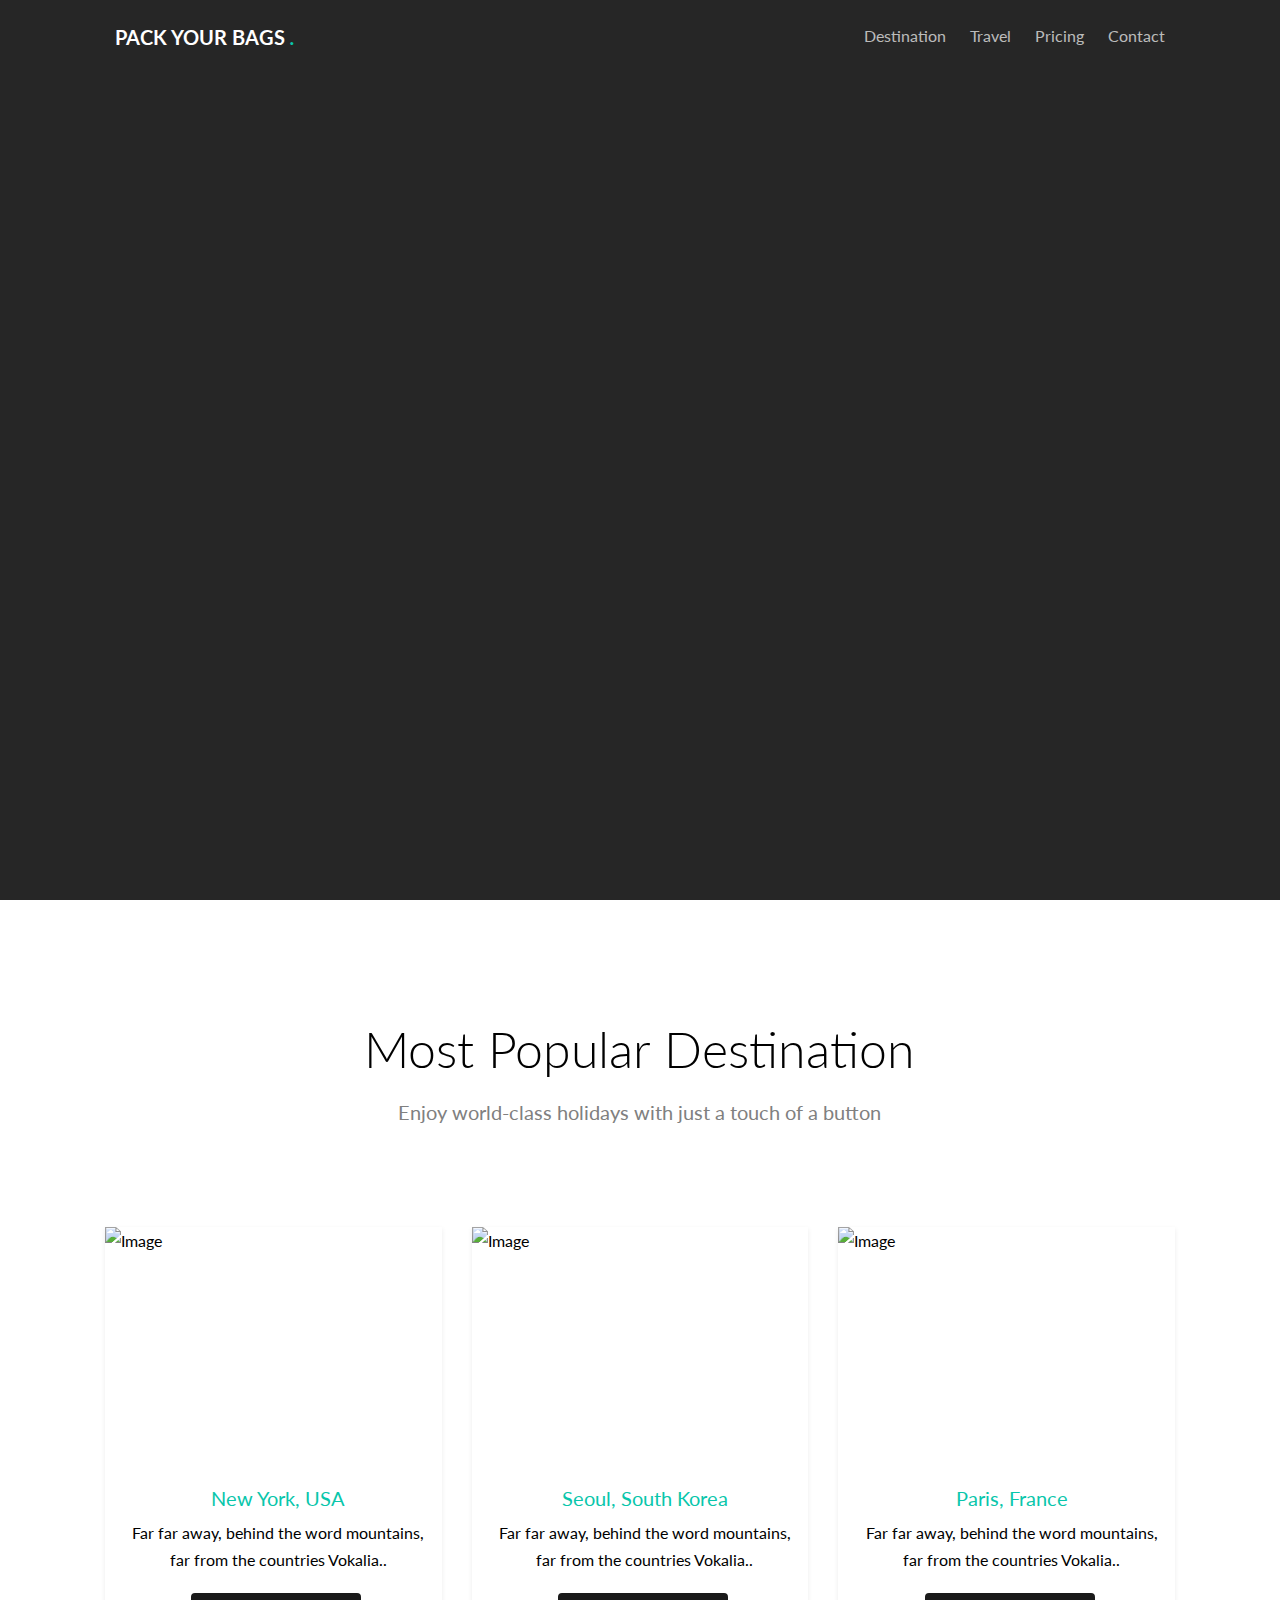
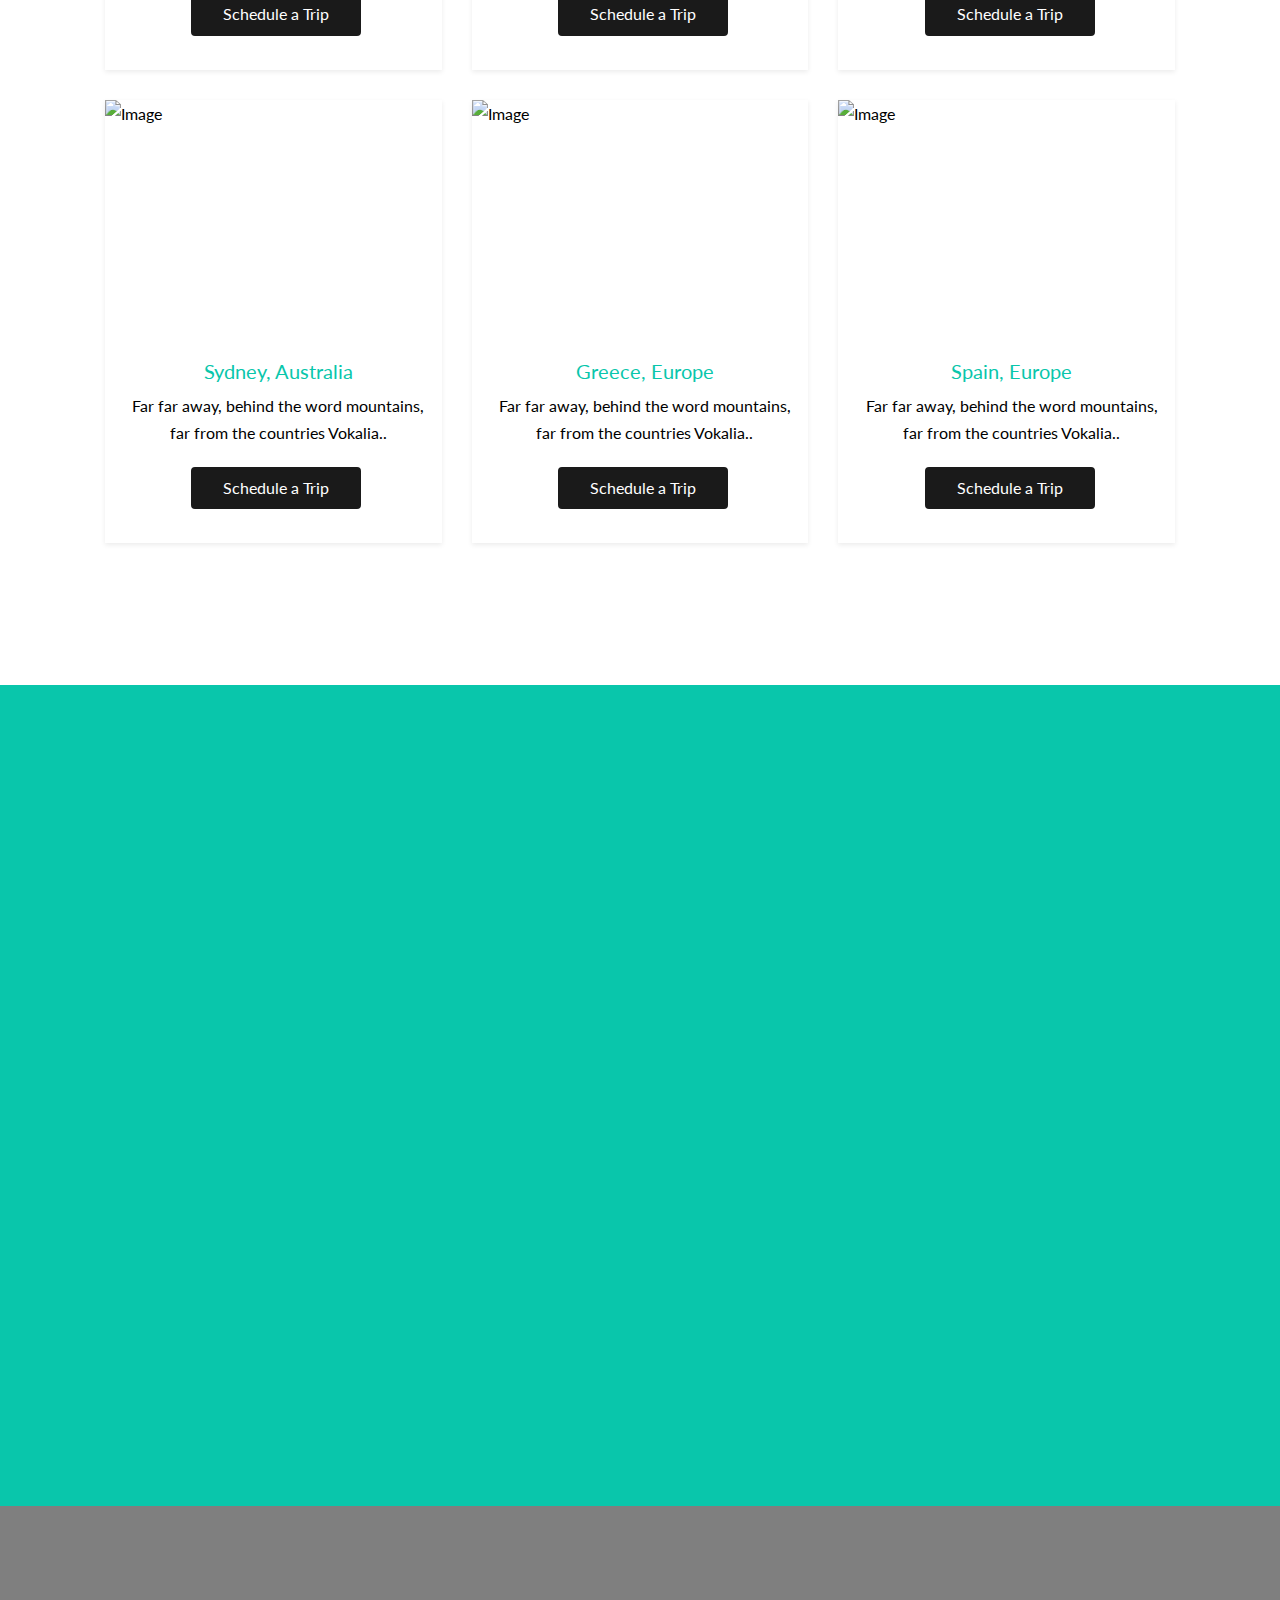
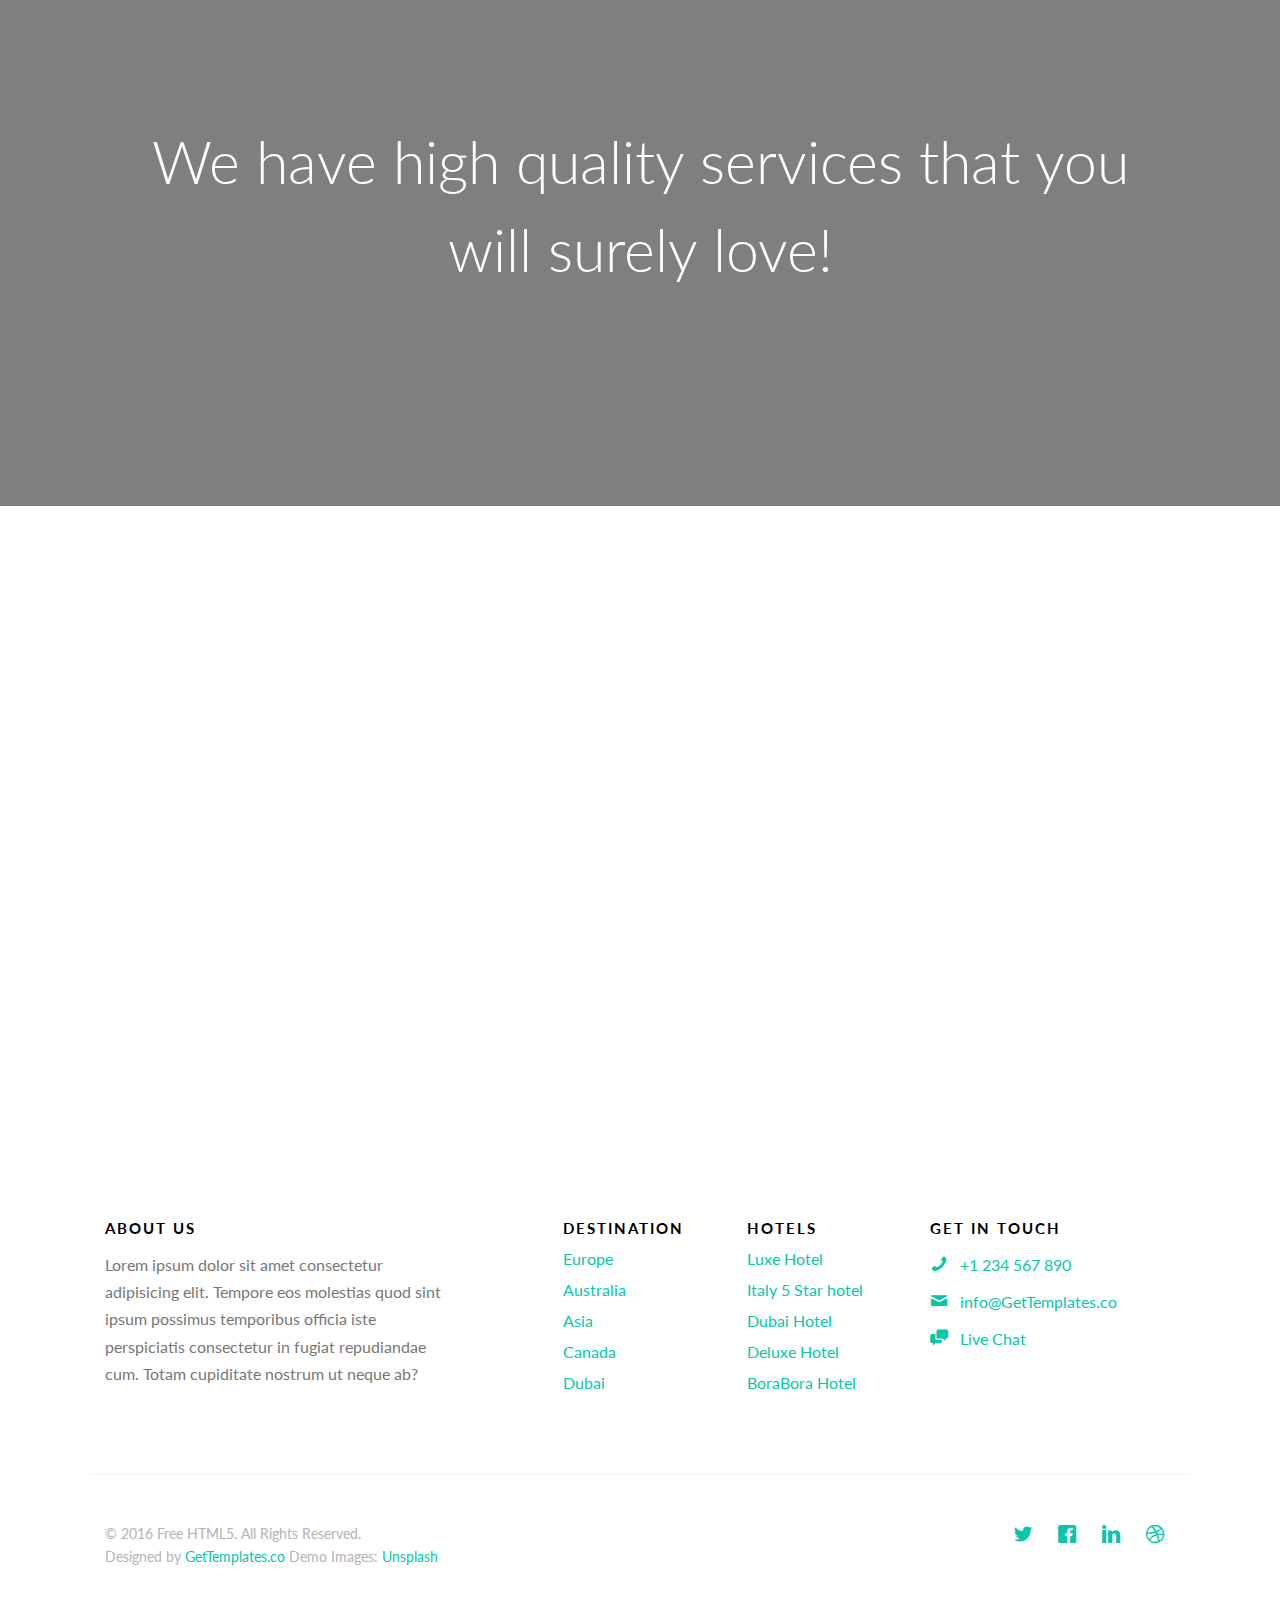
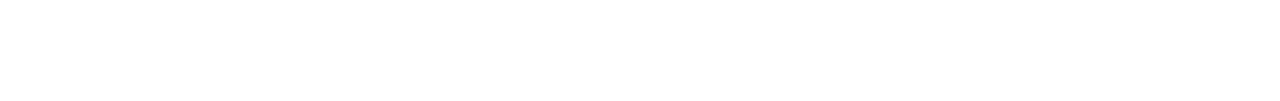
==== index.html @ bcb67b4a "first commit" ====
<!DOCTYPE HTML>
<!--
	Aesthetic by gettemplates.co
	Twitter: http://twitter.com/gettemplateco
	URL: http://gettemplates.co
-->
<html>
	<head>
	<meta charset="utf-8">
	<meta http-equiv="X-UA-Compatible" content="IE=edge">
	<title>Traveler &mdash; Free Website Template, Free HTML5 Template by GetTemplates.co</title>
	<meta name="viewport" content="width=device-width, initial-scale=1">
	<meta name="description" content="Free HTML5 Website Template by GetTemplates.co" />
	<meta name="keywords" content="free website templates, free html5, free template, free bootstrap, free website template, html5, css3, mobile first, responsive" />
	<meta name="author" content="GetTemplates.co" />

  	<!-- Facebook and Twitter integration -->
	<meta property="og:title" content=""/>
	<meta property="og:image" content=""/>
	<meta property="og:url" content=""/>
	<meta property="og:site_name" content=""/>
	<meta property="og:description" content=""/>
	<meta name="twitter:title" content="" />
	<meta name="twitter:image" content="" />
	<meta name="twitter:url" content="" />
	<meta name="twitter:card" content="" />

	<link href="https://fonts.googleapis.com/css?family=Lato:300,400,700" rel="stylesheet">
	
	<!-- Animate.css -->
	<link rel="stylesheet" href="css/animate.css">
	<!-- Icomoon Icon Fonts-->
	<link rel="stylesheet" href="css/icomoon.css">
	<!-- Themify Icons-->
	<link rel="stylesheet" href="css/themify-icons.css">
	<!-- Bootstrap  -->
	<link rel="stylesheet" href="css/bootstrap.css">

	<!-- Magnific Popup -->
	<link rel="stylesheet" href="css/magnific-popup.css">

	<!-- Magnific Popup -->
	<link rel="stylesheet" href="css/bootstrap-datepicker.min.css">

	<!-- Owl Carousel  -->
	<link rel="stylesheet" href="css/owl.carousel.min.css">
	<link rel="stylesheet" href="css/owl.theme.default.min.css">

	<!-- Theme style  -->
	<link rel="stylesheet" href="css/style.css">

	<!-- Modernizr JS -->
	<script src="js/modernizr-2.6.2.min.js"></script>
	<!-- FOR IE9 below -->
	<!--[if lt IE 9]>
	<script src="js/respond.min.js"></script>
	<![endif]-->

	</head>
	<body>
		
	<div class="gtco-loader"></div>
	
	<div id="page">

	
	<!-- <div class="page-inner"> -->
	<nav class="gtco-nav" role="navigation">
		<div class="gtco-container">
			
			<div class="row">
				<div class="col-sm-4 col-xs-12">
					<div id="gtco-logo"><a href="index.html">Pack Your Bags <em>.</em></a></div>
				</div>
				<div class="col-xs-8 text-right menu-1">
					<ul>
						<li><a href="destination.html">Destination</a></li>
						<li class="has-dropdown">
							<a href="#">Travel</a>
							<ul class="dropdown">
								<li><a href="#">Europe</a></li>
								<li><a href="#">Asia</a></li>
								<li><a href="#">America</a></li>
								<li><a href="#">Canada</a></li>
							</ul>
						</li>
						<li><a href="pricing.html">Pricing</a></li>
						<li><a href="contact.html">Contact</a></li>
					</ul>	
				</div>
			</div>
			
		</div>
	</nav>
	
	<header id="gtco-header" class="gtco-cover gtco-cover-md" role="banner" style="background-image: url(https://cdn.pixabay.com/photo/2017/01/20/00/30/maldives-1993704__340.jpg)">
		<div class="overlay"></div>
		<div class="gtco-container">
			<div class="row">
				<div class="col-md-12 col-md-offset-0 text-left">
					

					<div class="row row-mt-15em">
						<div class="col-md-7 mt-text animate-box" data-animate-effect="fadeInUp">
							<h1>Planing Trip To Anywhere in The World?</h1>	
						</div>
						<div class="col-md-4 col-md-push-1 animate-box" data-animate-effect="fadeInRight">
							<div class="form-wrap">
								<div class="tab">
									
									<div class="tab-content">
										<div class="tab-content-inner active" data-content="signup">
											<h3>Book Your Trip</h3>
											<form action="#">
												<div class="row form-group">
													<div class="col-md-12">
														<label for="fullname">Your Name</label>
														<input type="text" id="fullname" class="form-control">
													</div>
												</div>
												<div class="row form-group">
													<div class="col-md-12">
														<label for="activities">Activities</label>
														<select name="#" id="activities" class="form-control">
															<option value="">Activities</option>
															<option value="">Hiking</option>
															<option value="">Caving</option>
															<option value="">Swimming</option>
														</select>
													</div>
												</div>
												<div class="row form-group">
													<div class="col-md-12">
														<label for="destination">Destination</label>
														<select name="#" id="destination" class="form-control">
															<option value="">Philippines</option>
															<option value="">USA</option>
															<option value="">Australia</option>
															<option value="">Singapore</option>
															<option value="">New Zealand</option>
															<option value="">Miami</option>
															<option value="">Bali</option>
															<option value="">Dubai</option>
															<option value="">India</option>
														</select>
													</div>
												</div>
												
												<div class="row form-group">
													<div class="col-md-12">
														<label for="date-start">Date Travel</label>
														<input type="text" id="date-start" class="form-control">
													</div>
												</div>

												<div class="row form-group">
													<div class="col-md-12">
														<input type="submit" class="btn btn-primary btn-block" value="Submit">
													</div>
												</div>
											</form>	
										</div>

										
									</div>
								</div>
							</div>
						</div>
					</div>
							
					
				</div>
			</div>
		</div>
	</header>
	
	<div class="gtco-section">
		<div class="gtco-container">
			<div class="row">
				<div class="col-md-8 col-md-offset-2 text-center gtco-heading">
					<h2>Most Popular Destination</h2>
					<p>Enjoy world-class holidays with just a touch of a button</p>
				</div>
			</div>
			<div class="row">

				<div class="col-lg-4 col-md-4 col-sm-6">
					<a href="images/img_1.jpg" class="fh5co-card-item image-popup">
						<figure>
							<div class="overlay"><i class="ti-plus"></i></div>
							<img src="https://media.istockphoto.com/photos/the-statue-of-liberty-over-the-scene-of-new-york-cityscape-river-side-picture-id1167975236?b=1&k=20&m=1167975236&s=170667a&w=0&h=zB4SnrVIa9Aw6TpVZySJ5BT46v9lEGGVRb3vHTr2X3c=" alt="Image" class="img-responsive">
						</figure>
						<div class="fh5co-text">
							<h2>New York, USA</h2>
							<p>Far far away, behind the word mountains, far from the countries Vokalia..</p>
							<p><span class="btn btn-primary">Schedule a Trip</span></p>
						</div>
					</a>
				</div>
				<div class="col-lg-4 col-md-4 col-sm-6">
					<a href="images/img_2.jpg" class="fh5co-card-item image-popup">
						<figure>
							<div class="overlay"><i class="ti-plus"></i></div>
							<img src="https://cdn.pixabay.com/photo/2014/09/12/06/08/sea-442399__340.jpg" alt="Image" class="img-responsive">
						</figure>
						<div class="fh5co-text">
							<h2>Seoul, South Korea</h2>
							<p>Far far away, behind the word mountains, far from the countries Vokalia..</p>
							<p><span class="btn btn-primary">Schedule a Trip</span></p>
						</div>
					</a>
				</div>
				<div class="col-lg-4 col-md-4 col-sm-6">
					<a href="images/img_3.jpg" class="fh5co-card-item image-popup">
						<figure>
							<div class="overlay"><i class="ti-plus"></i></div>
							<img src="https://cdn.pixabay.com/photo/2015/10/06/18/26/eiffel-tower-975004__340.jpg" alt="Image" class="img-responsive">
						</figure>
						<div class="fh5co-text">
							<h2>Paris, France</h2>
							<p>Far far away, behind the word mountains, far from the countries Vokalia..</p>
							<p><span class="btn btn-primary">Schedule a Trip</span></p>
						</div>
					</a>
				</div>


				<div class="col-lg-4 col-md-4 col-sm-6">
					<a href="images/img_4.jpg" class="fh5co-card-item image-popup">
						<figure>
							<div class="overlay"><i class="ti-plus"></i></div>
							<img src="https://cdn.pixabay.com/photo/2014/05/26/09/58/sydney-opera-house-354375__340.jpg" alt="Image" class="img-responsive">
						</figure>
						<div class="fh5co-text">
							<h2>Sydney, Australia</h2>
							<p>Far far away, behind the word mountains, far from the countries Vokalia..</p>
							<p><span class="btn btn-primary">Schedule a Trip</span></p>
						</div>
					</a>
				</div>

				<div class="col-lg-4 col-md-4 col-sm-6">
					<a href="images/img_5.jpg" class="fh5co-card-item image-popup">
						<figure>
							<div class="overlay"><i class="ti-plus"></i></div>
							<img src="https://cdn.pixabay.com/photo/2014/08/15/11/29/beach-418742__480.jpg" alt="Image" class="img-responsive">
						</figure>
						<div class="fh5co-text">
							<h2>Greece, Europe</h2>
							<p>Far far away, behind the word mountains, far from the countries Vokalia..</p>
							<p><span class="btn btn-primary">Schedule a Trip</span></p>
						</div>
					</a>
				</div>

				<div class="col-lg-4 col-md-4 col-sm-6">
					<a href="images/img_6.jpg" class="fh5co-card-item image-popup">
						<figure>
							<div class="overlay"><i class="ti-plus"></i></div>
							<img src="https://cdn.pixabay.com/photo/2016/03/27/19/47/water-1283963__340.jpg" alt="Image" class="img-responsive">
						</figure>
						<div class="fh5co-text">
							<h2>Spain, Europe</h2>
							<p>Far far away, behind the word mountains, far from the countries Vokalia..</p>
							<p><span class="btn btn-primary">Schedule a Trip</span></p>
						</div>
					</a>
				</div>

			</div>
		</div>
	</div>
	
	<div id="gtco-features">
		<div class="gtco-container">
			<div class="row">
				<div class="col-md-8 col-md-offset-2 text-center gtco-heading animate-box">
					<h2>How It Works</h2>
					<p>Dignissimos asperiores vitae velit veniam totam fuga molestias accusamus alias autem provident. Odit ab aliquam dolor eius.</p>
				</div>
			</div>
			<div class="row">
				<div class="col-md-4 col-sm-6">
					<div class="feature-center animate-box" data-animate-effect="fadeIn">
						<span class="icon">
							<i>1</i>
						</span>
						<h3>Helping the user to decide destination</h3>
						<p>We provide a proper recommendation system to spend quality time with friends and family</p>
					</div>
				</div>
				<div class="col-md-4 col-sm-6">
					<div class="feature-center animate-box" data-animate-effect="fadeIn">
						<span class="icon">
							<i>2</i>
						</span>
						<h3>Finalizing the trip</h3>
						<p>We help in choosing better destinations to get the most out of the trip as per the budget</p>
					</div>
				</div>
				<div class="col-md-4 col-sm-6">
					<div class="feature-center animate-box" data-animate-effect="fadeIn">
						<span class="icon">
							<i>3</i>
						</span>
						<h3>Booking the accomadation</h3>
						<p>We also reduce the burden by showing the available accomadation options and provide a means for bookings</p>
					</div>
				</div>
				

			</div>
		</div>
	</div>


	<div class="gtco-cover gtco-cover-sm" style="background-image: url(https://cdn.pixabay.com/photo/2016/01/09/18/27/camera-1130731__340.jpg)"  data-stellar-background-ratio="0.5">
		<div class="overlay"></div>
		<div class="gtco-container text-center">
			<div class="display-t">
				<div class="display-tc">
					<h1>We have high quality services that you will surely love!</h1>
				</div>	
			</div>
		</div>
	</div>

	<div id="gtco-counter" class="gtco-section">
		<div class="gtco-container">

			<div class="row">
				<div class="col-md-8 col-md-offset-2 text-center gtco-heading animate-box">
					<h2>Our Success</h2>
					<p>Cdnjfhjfgefg</p>
				</div>
			</div>

			<div class="row">
				
				<div class="col-md-3 col-sm-6 animate-box" data-animate-effect="fadeInUp">
					<div class="feature-center">
						<span class="counter js-counter" data-from="0" data-to="196" data-speed="5000" data-refresh-interval="50">1</span>
						<span class="counter-label">Destination</span>

					</div>
				</div>
				<div class="col-md-3 col-sm-6 animate-box" data-animate-effect="fadeInUp">
					<div class="feature-center">
						<span class="counter js-counter" data-from="0" data-to="97" data-speed="5000" data-refresh-interval="50">1</span>
						<span class="counter-label">Hotels</span>
					</div>
				</div>
				<div class="col-md-3 col-sm-6 animate-box" data-animate-effect="fadeInUp">
					<div class="feature-center">
						<span class="counter js-counter" data-from="0" data-to="12402" data-speed="5000" data-refresh-interval="50">1</span>
						<span class="counter-label">Travelers</span>
					</div>
				</div>
				<div class="col-md-3 col-sm-6 animate-box" data-animate-effect="fadeInUp">
					<div class="feature-center">
						<span class="counter js-counter" data-from="0" data-to="12202" data-speed="5000" data-refresh-interval="50">1</span>
						<span class="counter-label">Happy Customer</span>

					</div>
				</div>
					
			</div>
		</div>
	</div>

	

	<!-- <div id="gtco-subscribe">
		<div class="gtco-container">
			<div class="row animate-box">
				<div class="col-md-8 col-md-offset-2 text-center gtco-heading">
					<h2>Join Us</h2>
					<p>Would u like to join to us and be </p>
				</div>
			</div>
			<div class="row animate-box">
				<div class="col-md-8 col-md-offset-2">
					<form class="form-inline">
						<div class="col-md-6 col-sm-6">
							<div class="form-group">
								<label for="email" class="sr-only">Email</label>
								<input type="email" class="form-control" id="email" placeholder="Your Email">
							</div>
						</div>
						<div class="col-md-6 col-sm-6">
							<button type="submit" class="btn btn-default btn-block">Subscribe</button>
						</div>
					</form>
				</div>
			</div>
		</div>
	</div> -->

	<footer id="gtco-footer" role="contentinfo" >
		<div class="gtco-container">
			<div class="row row-p	b-md">

				<div class="col-md-4">
					<div class="gtco-widget">
						<h3>About Us</h3>
						<p>Lorem ipsum dolor sit amet consectetur adipisicing elit. Tempore eos molestias quod sint ipsum possimus temporibus officia iste perspiciatis consectetur in fugiat repudiandae cum. Totam cupiditate nostrum ut neque ab?</p>
					</div>
				</div>

				<div class="col-md-2 col-md-push-1">
					<div class="gtco-widget">
						<h3>Destination</h3>
						<ul class="gtco-footer-links">
							<li><a href="#">Europe</a></li>
							<li><a href="#">Australia</a></li>
							<li><a href="#">Asia</a></li>
							<li><a href="#">Canada</a></li>
							<li><a href="#">Dubai</a></li>
						</ul>
					</div>
				</div>

				<div class="col-md-2 col-md-push-1">
					<div class="gtco-widget">
						<h3>Hotels</h3>
						<ul class="gtco-footer-links">
							<li><a href="#">Luxe Hotel</a></li>
							<li><a href="#">Italy 5 Star hotel</a></li>
							<li><a href="#">Dubai Hotel</a></li>
							<li><a href="#">Deluxe Hotel</a></li>
							<li><a href="#">BoraBora Hotel</a></li>
						</ul>
					</div>
				</div>

				<div class="col-md-3 col-md-push-1">
					<div class="gtco-widget">
						<h3>Get In Touch</h3>
						<ul class="gtco-quick-contact">
							<li><a href="#"><i class="icon-phone"></i> +1 234 567 890</a></li>
							<li><a href="#"><i class="icon-mail2"></i> info@GetTemplates.co</a></li>
							<li><a href="#"><i class="icon-chat"></i> Live Chat</a></li>
						</ul>
					</div>
				</div>

			</div>

			<div class="row copyright">
				<div class="col-md-12">
					<p class="pull-left">
						<small class="block">&copy; 2016 Free HTML5. All Rights Reserved.</small> 
						<small class="block">Designed by <a href="http://GetTemplates.co/" target="_blank">GetTemplates.co</a> Demo Images: <a href="http://unsplash.com/" target="_blank">Unsplash</a></small>
					</p>
					<p class="pull-right">
						<ul class="gtco-social-icons pull-right">
							<li><a href="#"><i class="icon-twitter"></i></a></li>
							<li><a href="#"><i class="icon-facebook"></i></a></li>
							<li><a href="#"><i class="icon-linkedin"></i></a></li>
							<li><a href="#"><i class="icon-dribbble"></i></a></li>
						</ul>
					</p>
				</div>
			</div>

		</div>
	</footer>
	<!-- </div> -->

	</div>

	<div class="gototop js-top">
		<a href="#" class="js-gotop"><i class="icon-arrow-up"></i></a>
	</div>
	
	<!-- jQuery -->
	<script src="js/jquery.min.js"></script>
	<!-- jQuery Easing -->
	<script src="js/jquery.easing.1.3.js"></script>
	<!-- Bootstrap -->
	<script src="js/bootstrap.min.js"></script>
	<!-- Waypoints -->
	<script src="js/jquery.waypoints.min.js"></script>
	<!-- Carousel -->
	<script src="js/owl.carousel.min.js"></script>
	<!-- countTo -->
	<script src="js/jquery.countTo.js"></script>

	<!-- Stellar Parallax -->
	<script src="js/jquery.stellar.min.js"></script>

	<!-- Magnific Popup -->
	<script src="js/jquery.magnific-popup.min.js"></script>
	<script src="js/magnific-popup-options.js"></script>
	
	<!-- Datepicker -->
	<script src="js/bootstrap-datepicker.min.js"></script>
	

	<!-- Main -->
	<script src="js/main.js"></script>

	</body>
</html>
---- css/icomoon.css ----
@font-face {
  font-family: 'icomoon';
  src:  url('../fonts/icomoon/icomoon.eot?6iuir');
  src:  url('../fonts/icomoon/icomoon.eot?6iuir#iefix') format('embedded-opentype'),
    url('../fonts/icomoon/icomoon.ttf?6iuir') format('truetype'),
    url('../fonts/icomoon/icomoon.woff?6iuir') format('woff'),
    url('../fonts/icomoon/icomoon.svg?6iuir#icomoon') format('svg');
  font-weight: normal;
  font-style: normal;
}

[class^="icon-"], [class*=" icon-"] {
  /* use !important to prevent issues with browser extensions that change fonts */
  font-family: 'icomoon' !important;
  speak: none;
  font-style: normal;
  font-weight: normal;
  font-variant: normal;
  text-transform: none;
  line-height: 1;

  /* Better Font Rendering =========== */
  -webkit-font-smoothing: antialiased;
  -moz-osx-font-smoothing: grayscale;
}

.icon-eye:before {
  content: "\e000";
}
.icon-paper-clip:before {
  content: "\e001";
}
.icon-mail:before {
  content: "\e002";
}
.icon-toggle:before {
  content: "\e003";
}
.icon-layout:before {
  content: "\e004";
}
.icon-link:before {
  content: "\e005";
}
.icon-bell:before {
  content: "\e006";
}
.icon-lock:before {
  content: "\e007";
}
.icon-unlock:before {
  content: "\e008";
}
.icon-ribbon:before {
  content: "\e009";
}
.icon-image:before {
  content: "\e010";
}
.icon-signal:before {
  content: "\e011";
}
.icon-target:before {
  content: "\e012";
}
.icon-clipboard:before {
  content: "\e013";
}
.icon-clock:before {
  content: "\e014";
}
.icon-watch:before {
  content: "\e015";
}
.icon-air-play:before {
  content: "\e016";
}
.icon-camera:before {
  content: "\e017";
}
.icon-video:before {
  content: "\e018";
}
.icon-disc:before {
  content: "\e019";
}
.icon-printer:before {
  content: "\e020";
}
.icon-monitor:before {
  content: "\e021";
}
.icon-server:before {
  content: "\e022";
}
.icon-cog:before {
  content: "\e023";
}
.icon-heart:before {
  content: "\e024";
}
.icon-paragraph:before {
  content: "\e025";
}
.icon-align-justify:before {
  content: "\e026";
}
.icon-align-left:before {
  content: "\e027";
}
.icon-align-center:before {
  content: "\e028";
}
.icon-align-right:before {
  content: "\e029";
}
.icon-book:before {
  content: "\e030";
}
.icon-layers:before {
  content: "\e031";
}
.icon-stack:before {
  content: "\e032";
}
.icon-stack-2:before {
  content: "\e033";
}
.icon-paper:before {
  content: "\e034";
}
.icon-paper-stack:before {
  content: "\e035";
}
.icon-search:before {
  content: "\e036";
}
.icon-zoom-in:before {
  content: "\e037";
}
.icon-zoom-out:before {
  content: "\e038";
}
.icon-reply:before {
  content: "\e039";
}
.icon-circle-plus:before {
  content: "\e040";
}
.icon-circle-minus:before {
  content: "\e041";
}
.icon-circle-check:before {
  content: "\e042";
}
.icon-circle-cross:before {
  content: "\e043";
}
.icon-square-plus:before {
  content: "\e044";
}
.icon-square-minus:before {
  content: "\e045";
}
.icon-square-check:before {
  content: "\e046";
}
.icon-square-cross:before {
  content: "\e047";
}
.icon-microphone:before {
  content: "\e048";
}
.icon-record:before {
  content: "\e049";
}
.icon-skip-back:before {
  content: "\e050";
}
.icon-rewind:before {
  content: "\e051";
}
.icon-play:before {
  content: "\e052";
}
.icon-pause:before {
  content: "\e053";
}
.icon-stop:before {
  content: "\e054";
}
.icon-fast-forward:before {
  content: "\e055";
}
.icon-skip-forward:before {
  content: "\e056";
}
.icon-shuffle:before {
  content: "\e057";
}
.icon-repeat:before {
  content: "\e058";
}
.icon-folder:before {
  content: "\e059";
}
.icon-umbrella:before {
  content: "\e060";
}
.icon-moon:before {
  content: "\e061";
}
.icon-thermometer:before {
  content: "\e062";
}
.icon-drop:before {
  content: "\e063";
}
.icon-sun:before {
  content: "\e064";
}
.icon-cloud:before {
  content: "\e065";
}
.icon-cloud-upload:before {
  content: "\e066";
}
.icon-cloud-download:before {
  content: "\e067";
}
.icon-upload:before {
  content: "\e068";
}
.icon-download:before {
  content: "\e069";
}
.icon-location:before {
  content: "\e070";
}
.icon-location-2:before {
  content: "\e071";
}
.icon-map:before {
  content: "\e072";
}
.icon-battery:before {
  content: "\e073";
}
.icon-head:before {
  content: "\e074";
}
.icon-briefcase:before {
  content: "\e075";
}
.icon-speech-bubble:before {
  content: "\e076";
}
.icon-anchor:before {
  content: "\e077";
}
.icon-globe:before {
  content: "\e078";
}
.icon-box:before {
  content: "\e079";
}
.icon-reload:before {
  content: "\e080";
}
.icon-share:before {
  content: "\e081";
}
.icon-marquee:before {
  content: "\e082";
}
.icon-marquee-plus:before {
  content: "\e083";
}
.icon-marquee-minus:before {
  content: "\e084";
}
.icon-tag:before {
  content: "\e085";
}
.icon-power:before {
  content: "\e086";
}
.icon-command:before {
  content: "\e087";
}
.icon-alt:before {
  content: "\e088";
}
.icon-esc:before {
  content: "\e089";
}
.icon-bar-graph:before {
  content: "\e090";
}
.icon-bar-graph-2:before {
  content: "\e091";
}
.icon-pie-graph:before {
  content: "\e092";
}
.icon-star:before {
  content: "\e093";
}
.icon-arrow-left:before {
  content: "\e094";
}
.icon-arrow-right:before {
  content: "\e095";
}
.icon-arrow-up:before {
  content: "\e096";
}
.icon-arrow-down:before {
  content: "\e097";
}
.icon-volume:before {
  content: "\e098";
}
.icon-mute:before {
  content: "\e099";
}
.icon-content-right:before {
  content: "\e100";
}
.icon-content-left:before {
  content: "\e101";
}
.icon-grid:before {
  content: "\e102";
}
.icon-grid-2:before {
  content: "\e103";
}
.icon-columns:before {
  content: "\e104";
}
.icon-loader:before {
  content: "\e105";
}
.icon-bag:before {
  content: "\e106";
}
.icon-ban:before {
  content: "\e107";
}
.icon-flag:before {
  content: "\e108";
}
.icon-trash:before {
  content: "\e109";
}
.icon-expand:before {
  content: "\e110";
}
.icon-contract:before {
  content: "\e111";
}
.icon-maximize:before {
  content: "\e112";
}
.icon-minimize:before {
  content: "\e113";
}
.icon-plus:before {
  content: "\e114";
}
.icon-minus:before {
  content: "\e115";
}
.icon-check:before {
  content: "\e116";
}
.icon-cross:before {
  content: "\e117";
}
.icon-move:before {
  content: "\e118";
}
.icon-delete:before {
  content: "\e119";
}
.icon-menu:before {
  content: "\e120";
}
.icon-archive:before {
  content: "\e121";
}
.icon-inbox:before {
  content: "\e122";
}
.icon-outbox:before {
  content: "\e123";
}
.icon-file:before {
  content: "\e124";
}
.icon-file-add:before {
  content: "\e125";
}
.icon-file-subtract:before {
  content: "\e126";
}
.icon-help:before {
  content: "\e127";
}
.icon-open:before {
  content: "\e128";
}
.icon-ellipsis:before {
  content: "\e129";
}
.icon-add-to-list:before {
  content: "\e900";
}
.icon-classic-computer:before {
  content: "\e901";
}
.icon-controller-fast-backward:before {
  content: "\e902";
}
.icon-creative-commons-attribution:before {
  content: "\e903";
}
.icon-creative-commons-noderivs:before {
  content: "\e904";
}
.icon-creative-commons-noncommercial-eu:before {
  content: "\e905";
}
.icon-creative-commons-noncommercial-us:before {
  content: "\e906";
}
.icon-creative-commons-public-domain:before {
  content: "\e907";
}
.icon-creative-commons-remix:before {
  content: "\e908";
}
.icon-creative-commons-share:before {
  content: "\e909";
}
.icon-creative-commons-sharealike:before {
  content: "\e90a";
}
.icon-creative-commons:before {
  content: "\e90b";
}
.icon-document-landscape:before {
  content: "\e90c";
}
.icon-remove-user:before {
  content: "\e90d";
}
.icon-warning:before {
  content: "\e90e";
}
.icon-arrow-bold-down:before {
  content: "\e90f";
}
.icon-arrow-bold-left:before {
  content: "\e910";
}
.icon-arrow-bold-right:before {
  content: "\e911";
}
.icon-arrow-bold-up:before {
  content: "\e912";
}
.icon-arrow-down2:before {
  content: "\e913";
}
.icon-arrow-left2:before {
  content: "\e914";
}
.icon-arrow-long-down:before {
  content: "\e915";
}
.icon-arrow-long-left:before {
  content: "\e916";
}
.icon-arrow-long-right:before {
  content: "\e917";
}
.icon-arrow-long-up:before {
  content: "\e918";
}
.icon-arrow-right2:before {
  content: "\e919";
}
.icon-arrow-up2:before {
  content: "\e91a";
}
.icon-arrow-with-circle-down:before {
  content: "\e91b";
}
.icon-arrow-with-circle-left:before {
  content: "\e91c";
}
.icon-arrow-with-circle-right:before {
  content: "\e91d";
}
.icon-arrow-with-circle-up:before {
  content: "\e91e";
}
.icon-bookmark:before {
  content: "\e91f";
}
.icon-bookmarks:before {
  content: "\e920";
}
.icon-chevron-down:before {
  content: "\e921";
}
.icon-chevron-left:before {
  content: "\e922";
}
.icon-chevron-right:before {
  content: "\e923";
}
.icon-chevron-small-down:before {
  content: "\e924";
}
.icon-chevron-small-left:before {
  content: "\e925";
}
.icon-chevron-small-right:before {
  content: "\e926";
}
.icon-chevron-small-up:before {
  content: "\e927";
}
.icon-chevron-thin-down:before {
  content: "\e928";
}
.icon-chevron-thin-left:before {
  content: "\e929";
}
.icon-chevron-thin-right:before {
  content: "\e92a";
}
.icon-chevron-thin-up:before {
  content: "\e92b";
}
.icon-chevron-up:before {
  content: "\e92c";
}
.icon-chevron-with-circle-down:before {
  content: "\e92d";
}
.icon-chevron-with-circle-left:before {
  content: "\e92e";
}
.icon-chevron-with-circle-right:before {
  content: "\e92f";
}
.icon-chevron-with-circle-up:before {
  content: "\e930";
}
.icon-cloud2:before {
  content: "\e931";
}
.icon-controller-fast-forward:before {
  content: "\e932";
}
.icon-controller-jump-to-start:before {
  content: "\e933";
}
.icon-controller-next:before {
  content: "\e934";
}
.icon-controller-paus:before {
  content: "\e935";
}
.icon-controller-play:before {
  content: "\e936";
}
.icon-controller-record:before {
  content: "\e937";
}
.icon-controller-stop:before {
  content: "\e938";
}
.icon-controller-volume:before {
  content: "\e939";
}
.icon-dot-single:before {
  content: "\e93a";
}
.icon-dots-three-horizontal:before {
  content: "\e93b";
}
.icon-dots-three-vertical:before {
  content: "\e93c";
}
.icon-dots-two-horizontal:before {
  content: "\e93d";
}
.icon-dots-two-vertical:before {
  content: "\e93e";
}
.icon-download2:before {
  content: "\e93f";
}
.icon-emoji-flirt:before {
  content: "\e940";
}
.icon-flow-branch:before {
  content: "\e941";
}
.icon-flow-cascade:before {
  content: "\e942";
}
.icon-flow-line:before {
  content: "\e943";
}
.icon-flow-parallel:before {
  content: "\e944";
}
.icon-flow-tree:before {
  content: "\e945";
}
.icon-install:before {
  content: "\e946";
}
.icon-layers2:before {
  content: "\e947";
}
.icon-open-book:before {
  content: "\e948";
}
.icon-resize-100:before {
  content: "\e949";
}
.icon-resize-full-screen:before {
  content: "\e94a";
}
.icon-save:before {
  content: "\e94b";
}
.icon-select-arrows:before {
  content: "\e94c";
}
.icon-sound-mute:before {
  content: "\e94d";
}
.icon-sound:before {
  content: "\e94e";
}
.icon-trash2:before {
  content: "\e94f";
}
.icon-triangle-down:before {
  content: "\e950";
}
.icon-triangle-left:before {
  content: "\e951";
}
.icon-triangle-right:before {
  content: "\e952";
}
.icon-triangle-up:before {
  content: "\e953";
}
.icon-uninstall:before {
  content: "\e954";
}
.icon-upload-to-cloud:before {
  content: "\e955";
}
.icon-upload2:before {
  content: "\e956";
}
.icon-add-user:before {
  content: "\e957";
}
.icon-address:before {
  content: "\e958";
}
.icon-adjust:before {
  content: "\e959";
}
.icon-air:before {
  content: "\e95a";
}
.icon-aircraft-landing:before {
  content: "\e95b";
}
.icon-aircraft-take-off:before {
  content: "\e95c";
}
.icon-aircraft:before {
  content: "\e95d";
}
.icon-align-bottom:before {
  content: "\e95e";
}
.icon-align-horizontal-middle:before {
  content: "\e95f";
}
.icon-align-left2:before {
  content: "\e960";
}
.icon-align-right2:before {
  content: "\e961";
}
.icon-align-top:before {
  content: "\e962";
}
.icon-align-vertical-middle:before {
  content: "\e963";
}
.icon-archive2:before {
  content: "\e964";
}
.icon-area-graph:before {
  content: "\e965";
}
.icon-attachment:before {
  content: "\e966";
}
.icon-awareness-ribbon:before {
  content: "\e967";
}
.icon-back-in-time:before {
  content: "\e968";
}
.icon-back:before {
  content: "\e969";
}
.icon-bar-graph2:before {
  content: "\e96a";
}
.icon-battery2:before {
  content: "\e96b";
}
.icon-beamed-note:before {
  content: "\e96c";
}
.icon-bell2:before {
  content: "\e96d";
}
.icon-blackboard:before {
  content: "\e96e";
}
.icon-block:before {
  content: "\e96f";
}
.icon-book2:before {
  content: "\e970";
}
.icon-bowl:before {
  content: "\e971";
}
.icon-box2:before {
  content: "\e972";
}
.icon-briefcase2:before {
  content: "\e973";
}
.icon-browser:before {
  content: "\e974";
}
.icon-brush:before {
  content: "\e975";
}
.icon-bucket:before {
  content: "\e976";
}
.icon-cake:before {
  content: "\e977";
}
.icon-calculator:before {
  content: "\e978";
}
.icon-calendar:before {
  content: "\e979";
}
.icon-camera2:before {
  content: "\e97a";
}
.icon-ccw:before {
  content: "\e97b";
}
.icon-chat:before {
  content: "\e97c";
}
.icon-check2:before {
  content: "\e97d";
}
.icon-circle-with-cross:before {
  content: "\e97e";
}
.icon-circle-with-minus:before {
  content: "\e97f";
}
.icon-circle-with-plus:before {
  content: "\e980";
}
.icon-circle:before {
  content: "\e981";
}
.icon-circular-graph:before {
  content: "\e982";
}
.icon-clapperboard:before {
  content: "\e983";
}
.icon-clipboard2:before {
  content: "\e984";
}
.icon-clock2:before {
  content: "\e985";
}
.icon-code:before {
  content: "\e986";
}
.icon-cog2:before {
  content: "\e987";
}
.icon-colours:before {
  content: "\e988";
}
.icon-compass:before {
  content: "\e989";
}
.icon-copy:before {
  content: "\e98a";
}
.icon-credit-card:before {
  content: "\e98b";
}
.icon-credit:before {
  content: "\e98c";
}
.icon-cross2:before {
  content: "\e98d";
}
.icon-cup:before {
  content: "\e98e";
}
.icon-cw:before {
  content: "\e98f";
}
.icon-cycle:before {
  content: "\e990";
}
.icon-database:before {
  content: "\e991";
}
.icon-dial-pad:before {
  content: "\e992";
}
.icon-direction:before {
  content: "\e993";
}
.icon-document:before {
  content: "\e994";
}
.icon-documents:before {
  content: "\e995";
}
.icon-drink:before {
  content: "\e996";
}
.icon-drive:before {
  content: "\e997";
}
.icon-drop2:before {
  content: "\e998";
}
.icon-edit:before {
  content: "\e999";
}
.icon-email:before {
  content: "\e99a";
}
.icon-emoji-happy:before {
  content: "\e99b";
}
.icon-emoji-neutral:before {
  content: "\e99c";
}
.icon-emoji-sad:before {
  content: "\e99d";
}
.icon-erase:before {
  content: "\e99e";
}
.icon-eraser:before {
  content: "\e99f";
}
.icon-export:before {
  content: "\e9a0";
}
.icon-eye2:before {
  content: "\e9a1";
}
.icon-feather:before {
  content: "\e9a2";
}
.icon-flag2:before {
  content: "\e9a3";
}
.icon-flash:before {
  content: "\e9a4";
}
.icon-flashlight:before {
  content: "\e9a5";
}
.icon-flat-brush:before {
  content: "\e9a6";
}
.icon-folder-images:before {
  content: "\e9a7";
}
.icon-folder-music:before {
  content: "\e9a8";
}
.icon-folder-video:before {
  content: "\e9a9";
}
.icon-folder2:before {
  content: "\e9aa";
}
.icon-forward:before {
  content: "\e9ab";
}
.icon-funnel:before {
  content: "\e9ac";
}
.icon-game-controller:before {
  content: "\e9ad";
}
.icon-gauge:before {
  content: "\e9ae";
}
.icon-globe2:before {
  content: "\e9af";
}
.icon-graduation-cap:before {
  content: "\e9b0";
}
.icon-grid2:before {
  content: "\e9b1";
}
.icon-hair-cross:before {
  content: "\e9b2";
}
.icon-hand:before {
  content: "\e9b3";
}
.icon-heart-outlined:before {
  content: "\e9b4";
}
.icon-heart2:before {
  content: "\e9b5";
}
.icon-help-with-circle:before {
  content: "\e9b6";
}
.icon-help2:before {
  content: "\e9b7";
}
.icon-home:before {
  content: "\e9b8";
}
.icon-hour-glass:before {
  content: "\e9b9";
}
.icon-image-inverted:before {
  content: "\e9ba";
}
.icon-image2:before {
  content: "\e9bb";
}
.icon-images:before {
  content: "\e9bc";
}
.icon-inbox2:before {
  content: "\e9bd";
}
.icon-infinity:before {
  content: "\e9be";
}
.icon-info-with-circle:before {
  content: "\e9bf";
}
.icon-info:before {
  content: "\e9c0";
}
.icon-key:before {
  content: "\e9c1";
}
.icon-keyboard:before {
  content: "\e9c2";
}
.icon-lab-flask:before {
  content: "\e9c3";
}
.icon-landline:before {
  content: "\e9c4";
}
.icon-language:before {
  content: "\e9c5";
}
.icon-laptop:before {
  content: "\e9c6";
}
.icon-leaf:before {
  content: "\e9c7";
}
.icon-level-down:before {
  content: "\e9c8";
}
.icon-level-up:before {
  content: "\e9c9";
}
.icon-lifebuoy:before {
  content: "\e9ca";
}
.icon-light-bulb:before {
  content: "\e9cb";
}
.icon-light-down:before {
  content: "\e9cc";
}
.icon-light-up:before {
  content: "\e9cd";
}
.icon-line-graph:before {
  content: "\e9ce";
}
.icon-link2:before {
  content: "\e9cf";
}
.icon-list:before {
  content: "\e9d0";
}
.icon-location-pin:before {
  content: "\e9d1";
}
.icon-location2:before {
  content: "\e9d2";
}
.icon-lock-open:before {
  content: "\e9d3";
}
.icon-lock2:before {
  content: "\e9d4";
}
.icon-log-out:before {
  content: "\e9d5";
}
.icon-login:before {
  content: "\e9d6";
}
.icon-loop:before {
  content: "\e9d7";
}
.icon-magnet:before {
  content: "\e9d8";
}
.icon-magnifying-glass:before {
  content: "\e9d9";
}
.icon-mail2:before {
  content: "\e9da";
}
.icon-man:before {
  content: "\e9db";
}
.icon-map2:before {
  content: "\e9dc";
}
.icon-mask:before {
  content: "\e9dd";
}
.icon-medal:before {
  content: "\e9de";
}
.icon-megaphone:before {
  content: "\e9df";
}
.icon-menu2:before {
  content: "\e9e0";
}
.icon-message:before {
  content: "\e9e1";
}
.icon-mic:before {
  content: "\e9e2";
}
.icon-minus2:before {
  content: "\e9e3";
}
.icon-mobile:before {
  content: "\e9e4";
}
.icon-modern-mic:before {
  content: "\e9e5";
}
.icon-moon2:before {
  content: "\e9e6";
}
.icon-mouse:before {
  content: "\e9e7";
}
.icon-music:before {
  content: "\e9e8";
}
.icon-network:before {
  content: "\e9e9";
}
.icon-new-message:before {
  content: "\e9ea";
}
.icon-new:before {
  content: "\e9eb";
}
.icon-news:before {
  content: "\e9ec";
}
.icon-note:before {
  content: "\e9ed";
}
.icon-notification:before {
  content: "\e9ee";
}
.icon-old-mobile:before {
  content: "\e9ef";
}
.icon-old-phone:before {
  content: "\e9f0";
}
.icon-palette:before {
  content: "\e9f1";
}
.icon-paper-plane:before {
  content: "\e9f2";
}
.icon-pencil:before {
  content: "\e9f3";
}
.icon-phone:before {
  content: "\e9f4";
}
.icon-pie-chart:before {
  content: "\e9f5";
}
.icon-pin:before {
  content: "\e9f6";
}
.icon-plus2:before {
  content: "\e9f7";
}
.icon-popup:before {
  content: "\e9f8";
}
.icon-power-plug:before {
  content: "\e9f9";
}
.icon-price-ribbon:before {
  content: "\e9fa";
}
.icon-price-tag:before {
  content: "\e9fb";
}
.icon-print:before {
  content: "\e9fc";
}
.icon-progress-empty:before {
  content: "\e9fd";
}
.icon-progress-full:before {
  content: "\e9fe";
}
.icon-progress-one:before {
  content: "\e9ff";
}
.icon-progress-two:before {
  content: "\ea00";
}
.icon-publish:before {
  content: "\ea01";
}
.icon-quote:before {
  content: "\ea02";
}
.icon-radio:before {
  content: "\ea03";
}
.icon-reply-all:before {
  content: "\ea04";
}
.icon-reply2:before {
  content: "\ea05";
}
.icon-retweet:before {
  content: "\ea06";
}
.icon-rocket:before {
  content: "\ea07";
}
.icon-round-brush:before {
  content: "\ea08";
}
.icon-rss:before {
  content: "\ea09";
}
.icon-ruler:before {
  content: "\ea0a";
}
.icon-scissors:before {
  content: "\ea0b";
}
.icon-share-alternitive:before {
  content: "\ea0c";
}
.icon-share2:before {
  content: "\ea0d";
}
.icon-shareable:before {
  content: "\ea0e";
}
.icon-shield:before {
  content: "\ea0f";
}
.icon-shop:before {
  content: "\ea10";
}
.icon-shopping-bag:before {
  content: "\ea11";
}
.icon-shopping-basket:before {
  content: "\ea12";
}
.icon-shopping-cart:before {
  content: "\ea13";
}
.icon-shuffle2:before {
  content: "\ea14";
}
.icon-signal2:before {
  content: "\ea15";
}
.icon-sound-mix:before {
  content: "\ea16";
}
.icon-sports-club:before {
  content: "\ea17";
}
.icon-spreadsheet:before {
  content: "\ea18";
}
.icon-squared-cross:before {
  content: "\ea19";
}
.icon-squared-minus:before {
  content: "\ea1a";
}
.icon-squared-plus:before {
  content: "\ea1b";
}
.icon-star-outlined:before {
  content: "\ea1c";
}
.icon-star2:before {
  content: "\ea1d";
}
.icon-stopwatch:before {
  content: "\ea1e";
}
.icon-suitcase:before {
  content: "\ea1f";
}
.icon-swap:before {
  content: "\ea20";
}
.icon-sweden:before {
  content: "\ea21";
}
.icon-switch:before {
  content: "\ea22";
}
.icon-tablet:before {
  content: "\ea23";
}
.icon-tag2:before {
  content: "\ea24";
}
.icon-text-document-inverted:before {
  content: "\ea25";
}
.icon-text-document:before {
  content: "\ea26";
}
.icon-text:before {
  content: "\ea27";
}
.icon-thermometer2:before {
  content: "\ea28";
}
.icon-thumbs-down:before {
  content: "\ea29";
}
.icon-thumbs-up:before {
  content: "\ea2a";
}
.icon-thunder-cloud:before {
  content: "\ea2b";
}
.icon-ticket:before {
  content: "\ea2c";
}
.icon-time-slot:before {
  content: "\ea2d";
}
.icon-tools:before {
  content: "\ea2e";
}
.icon-traffic-cone:before {
  content: "\ea2f";
}
.icon-tree:before {
  content: "\ea30";
}
.icon-trophy:before {
  content: "\ea31";
}
.icon-tv:before {
  content: "\ea32";
}
.icon-typing:before {
  content: "\ea33";
}
.icon-unread:before {
  content: "\ea34";
}
.icon-untag:before {
  content: "\ea35";
}
.icon-user:before {
  content: "\ea36";
}
.icon-users:before {
  content: "\ea37";
}
.icon-v-card:before {
  content: "\ea38";
}
.icon-video2:before {
  content: "\ea39";
}
.icon-vinyl:before {
  content: "\ea3a";
}
.icon-voicemail:before {
  content: "\ea3b";
}
.icon-wallet:before {
  content: "\ea3c";
}
.icon-water:before {
  content: "\ea3d";
}
.icon-px-with-circle:before {
  content: "\ea3e";
}
.icon-px:before {
  content: "\ea3f";
}
.icon-basecamp:before {
  content: "\ea40";
}
.icon-behance:before {
  content: "\ea41";
}
.icon-creative-cloud:before {
  content: "\ea42";
}
.icon-dropbox:before {
  content: "\ea43";
}
.icon-evernote:before {
  content: "\ea44";
}
.icon-flattr:before {
  content: "\ea45";
}
.icon-foursquare:before {
  content: "\ea46";
}
.icon-google-drive:before {
  content: "\ea47";
}
.icon-google-hangouts:before {
  content: "\ea48";
}
.icon-grooveshark:before {
  content: "\ea49";
}
.icon-icloud:before {
  content: "\ea4a";
}
.icon-mixi:before {
  content: "\ea4b";
}
.icon-onedrive:before {
  content: "\ea4c";
}
.icon-paypal:before {
  content: "\ea4d";
}
.icon-picasa:before {
  content: "\ea4e";
}
.icon-qq:before {
  content: "\ea4f";
}
.icon-rdio-with-circle:before {
  content: "\ea50";
}
.icon-renren:before {
  content: "\ea51";
}
.icon-scribd:before {
  content: "\ea52";
}
.icon-sina-weibo:before {
  content: "\ea53";
}
.icon-skype-with-circle:before {
  content: "\ea54";
}
.icon-skype:before {
  content: "\ea55";
}
.icon-slideshare:before {
  content: "\ea56";
}
.icon-smashing:before {
  content: "\ea57";
}
.icon-soundcloud:before {
  content: "\ea58";
}
.icon-spotify-with-circle:before {
  content: "\ea59";
}
.icon-spotify:before {
  content: "\ea5a";
}
.icon-swarm:before {
  content: "\ea5b";
}
.icon-vine-with-circle:before {
  content: "\ea5c";
}
.icon-vine:before {
  content: "\ea5d";
}
.icon-vk-alternitive:before {
  content: "\ea5e";
}
.icon-vk-with-circle:before {
  content: "\ea5f";
}
.icon-vk:before {
  content: "\ea60";
}
.icon-xing-with-circle:before {
  content: "\ea61";
}
.icon-xing:before {
  content: "\ea62";
}
.icon-yelp:before {
  content: "\ea63";
}
.icon-dribbble-with-circle:before {
  content: "\ea64";
}
.icon-dribbble:before {
  content: "\ea65";
}
.icon-facebook-with-circle:before {
  content: "\ea66";
}
.icon-facebook:before {
  content: "\ea67";
}
.icon-flickr-with-circle:before {
  content: "\ea68";
}
.icon-flickr:before {
  content: "\ea69";
}
.icon-github-with-circle:before {
  content: "\ea6a";
}
.icon-github:before {
  content: "\ea6b";
}
.icon-google-with-circle:before {
  content: "\ea6c";
}
.icon-google:before {
  content: "\ea6d";
}
.icon-instagram-with-circle:before {
  content: "\ea6e";
}
.icon-instagram:before {
  content: "\ea6f";
}
.icon-lastfm-with-circle:before {
  content: "\ea70";
}
.icon-lastfm:before {
  content: "\ea71";
}
.icon-linkedin-with-circle:before {
  content: "\ea72";
}
.icon-linkedin:before {
  content: "\ea73";
}
.icon-pinterest-with-circle:before {
  content: "\ea74";
}
.icon-pinterest:before {
  content: "\ea75";
}
.icon-rdio:before {
  content: "\ea76";
}
.icon-stumbleupon-with-circle:before {
  content: "\ea77";
}
.icon-stumbleupon:before {
  content: "\ea78";
}
.icon-tumblr-with-circle:before {
  content: "\ea79";
}
.icon-tumblr:before {
  content: "\ea7a";
}
.icon-twitter-with-circle:before {
  content: "\ea7b";
}
.icon-twitter:before {
  content: "\ea7c";
}
.icon-vimeo-with-circle:before {
  content: "\ea7d";
}
.icon-vimeo:before {
  content: "\ea7e";
}
.icon-youtube-with-circle:before {
  content: "\ea7f";
}
.icon-youtube:before {
  content: "\ea80";
}
---- css/themify-icons.css ----
@font-face {
	font-family: 'themify';
	src:url('../fonts/themify-icons/themify.eot?-fvbane');
	src:url('../fonts/themify-icons/themify.eot?#iefix-fvbane') format('embedded-opentype'),
		url('../fonts/themify-icons/themify.woff?-fvbane') format('woff'),
		url('../fonts/themify-icons/themify.ttf?-fvbane') format('truetype'),
		url('../fonts/themify-icons/themify.svg?-fvbane#themify') format('svg');
	font-weight: normal;
	font-style: normal;
}

[class^="ti-"], [class*=" ti-"] {
	font-family: 'themify';
	speak: none;
	font-style: normal;
	font-weight: normal;
	font-variant: normal;
	text-transform: none;
	line-height: 1;

	/* Better Font Rendering =========== */
	-webkit-font-smoothing: antialiased;
	-moz-osx-font-smoothing: grayscale;
}

.ti-wand:before {
	content: "\e600";
}
.ti-volume:before {
	content: "\e601";
}
.ti-user:before {
	content: "\e602";
}
.ti-unlock:before {
	content: "\e603";
}
.ti-unlink:before {
	content: "\e604";
}
.ti-trash:before {
	content: "\e605";
}
.ti-thought:before {
	content: "\e606";
}
.ti-target:before {
	content: "\e607";
}
.ti-tag:before {
	content: "\e608";
}
.ti-tablet:before {
	content: "\e609";
}
.ti-star:before {
	content: "\e60a";
}
.ti-spray:before {
	content: "\e60b";
}
.ti-signal:before {
	content: "\e60c";
}
.ti-shopping-cart:before {
	content: "\e60d";
}
.ti-shopping-cart-full:before {
	content: "\e60e";
}
.ti-settings:before {
	content: "\e60f";
}
.ti-search:before {
	content: "\e610";
}
.ti-zoom-in:before {
	content: "\e611";
}
.ti-zoom-out:before {
	content: "\e612";
}
.ti-cut:before {
	content: "\e613";
}
.ti-ruler:before {
	content: "\e614";
}
.ti-ruler-pencil:before {
	content: "\e615";
}
.ti-ruler-alt:before {
	content: "\e616";
}
.ti-bookmark:before {
	content: "\e617";
}
.ti-bookmark-alt:before {
	content: "\e618";
}
.ti-reload:before {
	content: "\e619";
}
.ti-plus:before {
	content: "\e61a";
}
.ti-pin:before {
	content: "\e61b";
}
.ti-pencil:before {
	content: "\e61c";
}
.ti-pencil-alt:before {
	content: "\e61d";
}
.ti-paint-roller:before {
	content: "\e61e";
}
.ti-paint-bucket:before {
	content: "\e61f";
}
.ti-na:before {
	content: "\e620";
}
.ti-mobile:before {
	content: "\e621";
}
.ti-minus:before {
	content: "\e622";
}
.ti-medall:before {
	content: "\e623";
}
.ti-medall-alt:before {
	content: "\e624";
}
.ti-marker:before {
	content: "\e625";
}
.ti-marker-alt:before {
	content: "\e626";
}
.ti-arrow-up:before {
	content: "\e627";
}
.ti-arrow-right:before {
	content: "\e628";
}
.ti-arrow-left:before {
	content: "\e629";
}
.ti-arrow-down:before {
	content: "\e62a";
}
.ti-lock:before {
	content: "\e62b";
}
.ti-location-arrow:before {
	content: "\e62c";
}
.ti-link:before {
	content: "\e62d";
}
.ti-layout:before {
	content: "\e62e";
}
.ti-layers:before {
	content: "\e62f";
}
.ti-layers-alt:before {
	content: "\e630";
}
.ti-key:before {
	content: "\e631";
}
.ti-import:before {
	content: "\e632";
}
.ti-image:before {
	content: "\e633";
}
.ti-heart:before {
	content: "\e634";
}
.ti-heart-broken:before {
	content: "\e635";
}
.ti-hand-stop:before {
	content: "\e636";
}
.ti-hand-open:before {
	content: "\e637";
}
.ti-hand-drag:before {
	content: "\e638";
}
.ti-folder:before {
	content: "\e639";
}
.ti-flag:before {
	content: "\e63a";
}
.ti-flag-alt:before {
	content: "\e63b";
}
.ti-flag-alt-2:before {
	content: "\e63c";
}
.ti-eye:before {
	content: "\e63d";
}
.ti-export:before {
	content: "\e63e";
}
.ti-exchange-vertical:before {
	content: "\e63f";
}
.ti-desktop:before {
	content: "\e640";
}
.ti-cup:before {
	content: "\e641";
}
.ti-crown:before {
	content: "\e642";
}
.ti-comments:before {
	content: "\e643";
}
.ti-comment:before {
	content: "\e644";
}
.ti-comment-alt:before {
	content: "\e645";
}
.ti-close:before {
	content: "\e646";
}
.ti-clip:before {
	content: "\e647";
}
.ti-angle-up:before {
	content: "\e648";
}
.ti-angle-right:before {
	content: "\e649";
}
.ti-angle-left:before {
	content: "\e64a";
}
.ti-angle-down:before {
	content: "\e64b";
}
.ti-check:before {
	content: "\e64c";
}
.ti-check-box:before {
	content: "\e64d";
}
.ti-camera:before {
	content: "\e64e";
}
.ti-announcement:before {
	content: "\e64f";
}
.ti-brush:before {
	content: "\e650";
}
.ti-briefcase:before {
	content: "\e651";
}
.ti-bolt:before {
	content: "\e652";
}
.ti-bolt-alt:before {
	content: "\e653";
}
.ti-blackboard:before {
	content: "\e654";
}
.ti-bag:before {
	content: "\e655";
}
.ti-move:before {
	content: "\e656";
}
.ti-arrows-vertical:before {
	content: "\e657";
}
.ti-arrows-horizontal:before {
	content: "\e658";
}
.ti-fullscreen:before {
	content: "\e659";
}
.ti-arrow-top-right:before {
	content: "\e65a";
}
.ti-arrow-top-left:before {
	content: "\e65b";
}
.ti-arrow-circle-up:before {
	content: "\e65c";
}
.ti-arrow-circle-right:before {
	content: "\e65d";
}
.ti-arrow-circle-left:before {
	content: "\e65e";
}
.ti-arrow-circle-down:before {
	content: "\e65f";
}
.ti-angle-double-up:before {
	content: "\e660";
}
.ti-angle-double-right:before {
	content: "\e661";
}
.ti-angle-double-left:before {
	content: "\e662";
}
.ti-angle-double-down:before {
	content: "\e663";
}
.ti-zip:before {
	content: "\e664";
}
.ti-world:before {
	content: "\e665";
}
.ti-wheelchair:before {
	content: "\e666";
}
.ti-view-list:before {
	content: "\e667";
}
.ti-view-list-alt:before {
	content: "\e668";
}
.ti-view-grid:before {
	content: "\e669";
}
.ti-uppercase:before {
	content: "\e66a";
}
.ti-upload:before {
	content: "\e66b";
}
.ti-underline:before {
	content: "\e66c";
}
.ti-truck:before {
	content: "\e66d";
}
.ti-timer:before {
	content: "\e66e";
}
.ti-ticket:before {
	content: "\e66f";
}
.ti-thumb-up:before {
	content: "\e670";
}
.ti-thumb-down:before {
	content: "\e671";
}
.ti-text:before {
	content: "\e672";
}
.ti-stats-up:before {
	content: "\e673";
}
.ti-stats-down:before {
	content: "\e674";
}
.ti-split-v:before {
	content: "\e675";
}
.ti-split-h:before {
	content: "\e676";
}
.ti-smallcap:before {
	content: "\e677";
}
.ti-shine:before {
	content: "\e678";
}
.ti-shift-right:before {
	content: "\e679";
}
.ti-shift-left:before {
	content: "\e67a";
}
.ti-shield:before {
	content: "\e67b";
}
.ti-notepad:before {
	content: "\e67c";
}
.ti-server:before {
	content: "\e67d";
}
.ti-quote-right:before {
	content: "\e67e";
}
.ti-quote-left:before {
	content: "\e67f";
}
.ti-pulse:before {
	content: "\e680";
}
.ti-printer:before {
	content: "\e681";
}
.ti-power-off:before {
	content: "\e682";
}
.ti-plug:before {
	content: "\e683";
}
.ti-pie-chart:before {
	content: "\e684";
}
.ti-paragraph:before {
	content: "\e685";
}
.ti-panel:before {
	content: "\e686";
}
.ti-package:before {
	content: "\e687";
}
.ti-music:before {
	content: "\e688";
}
.ti-music-alt:before {
	content: "\e689";
}
.ti-mouse:before {
	content: "\e68a";
}
.ti-mouse-alt:before {
	content: "\e68b";
}
.ti-money:before {
	content: "\e68c";
}
.ti-microphone:before {
	content: "\e68d";
}
.ti-menu:before {
	content: "\e68e";
}
.ti-menu-alt:before {
	content: "\e68f";
}
.ti-map:before {
	content: "\e690";
}
.ti-map-alt:before {
	content: "\e691";
}
.ti-loop:before {
	content: "\e692";
}
.ti-location-pin:before {
	content: "\e693";
}
.ti-list:before {
	content: "\e694";
}
.ti-light-bulb:before {
	content: "\e695";
}
.ti-Italic:before {
	content: "\e696";
}
.ti-info:before {
	content: "\e697";
}
.ti-infinite:before {
	content: "\e698";
}
.ti-id-badge:before {
	content: "\e699";
}
.ti-hummer:before {
	content: "\e69a";
}
.ti-home:before {
	content: "\e69b";
}
.ti-help:before {
	content: "\e69c";
}
.ti-headphone:before {
	content: "\e69d";
}
.ti-harddrives:before {
	content: "\e69e";
}
.ti-harddrive:before {
	content: "\e69f";
}
.ti-gift:before {
	content: "\e6a0";
}
.ti-game:before {
	content: "\e6a1";
}
.ti-filter:before {
	content: "\e6a2";
}
.ti-files:before {
	content: "\e6a3";
}
.ti-file:before {
	content: "\e6a4";
}
.ti-eraser:before {
	content: "\e6a5";
}
.ti-envelope:before {
	content: "\e6a6";
}
.ti-download:before {
	content: "\e6a7";
}
.ti-direction:before {
	content: "\e6a8";
}
.ti-direction-alt:before {
	content: "\e6a9";
}
.ti-dashboard:before {
	content: "\e6aa";
}
.ti-control-stop:before {
	content: "\e6ab";
}
.ti-control-shuffle:before {
	content: "\e6ac";
}
.ti-control-play:before {
	content: "\e6ad";
}
.ti-control-pause:before {
	content: "\e6ae";
}
.ti-control-forward:before {
	content: "\e6af";
}
.ti-control-backward:before {
	content: "\e6b0";
}
.ti-cloud:before {
	content: "\e6b1";
}
.ti-cloud-up:before {
	content: "\e6b2";
}
.ti-cloud-down:before {
	content: "\e6b3";
}
.ti-clipboard:before {
	content: "\e6b4";
}
.ti-car:before {
	content: "\e6b5";
}
.ti-calendar:before {
	content: "\e6b6";
}
.ti-book:before {
	content: "\e6b7";
}
.ti-bell:before {
	content: "\e6b8";
}
.ti-basketball:before {
	content: "\e6b9";
}
.ti-bar-chart:before {
	content: "\e6ba";
}
.ti-bar-chart-alt:before {
	content: "\e6bb";
}
.ti-back-right:before {
	content: "\e6bc";
}
.ti-back-left:before {
	content: "\e6bd";
}
.ti-arrows-corner:before {
	content: "\e6be";
}
.ti-archive:before {
	content: "\e6bf";
}
.ti-anchor:before {
	content: "\e6c0";
}
.ti-align-right:before {
	content: "\e6c1";
}
.ti-align-left:before {
	content: "\e6c2";
}
.ti-align-justify:before {
	content: "\e6c3";
}
.ti-align-center:before {
	content: "\e6c4";
}
.ti-alert:before {
	content: "\e6c5";
}
.ti-alarm-clock:before {
	content: "\e6c6";
}
.ti-agenda:before {
	content: "\e6c7";
}
.ti-write:before {
	content: "\e6c8";
}
.ti-window:before {
	content: "\e6c9";
}
.ti-widgetized:before {
	content: "\e6ca";
}
.ti-widget:before {
	content: "\e6cb";
}
.ti-widget-alt:before {
	content: "\e6cc";
}
.ti-wallet:before {
	content: "\e6cd";
}
.ti-video-clapper:before {
	content: "\e6ce";
}
.ti-video-camera:before {
	content: "\e6cf";
}
.ti-vector:before {
	content: "\e6d0";
}
.ti-themify-logo:before {
	content: "\e6d1";
}
.ti-themify-favicon:before {
	content: "\e6d2";
}
.ti-themify-favicon-alt:before {
	content: "\e6d3";
}
.ti-support:before {
	content: "\e6d4";
}
.ti-stamp:before {
	content: "\e6d5";
}
.ti-split-v-alt:before {
	content: "\e6d6";
}
.ti-slice:before {
	content: "\e6d7";
}
.ti-shortcode:before {
	content: "\e6d8";
}
.ti-shift-right-alt:before {
	content: "\e6d9";
}
.ti-shift-left-alt:before {
	content: "\e6da";
}
.ti-ruler-alt-2:before {
	content: "\e6db";
}
.ti-receipt:before {
	content: "\e6dc";
}
.ti-pin2:before {
	content: "\e6dd";
}
.ti-pin-alt:before {
	content: "\e6de";
}
.ti-pencil-alt2:before {
	content: "\e6df";
}
.ti-palette:before {
	content: "\e6e0";
}
.ti-more:before {
	content: "\e6e1";
}
.ti-more-alt:before {
	content: "\e6e2";
}
.ti-microphone-alt:before {
	content: "\e6e3";
}
.ti-magnet:before {
	content: "\e6e4";
}
.ti-line-double:before {
	content: "\e6e5";
}
.ti-line-dotted:before {
	content: "\e6e6";
}
.ti-line-dashed:before {
	content: "\e6e7";
}
.ti-layout-width-full:before {
	content: "\e6e8";
}
.ti-layout-width-default:before {
	content: "\e6e9";
}
.ti-layout-width-default-alt:before {
	content: "\e6ea";
}
.ti-layout-tab:before {
	content: "\e6eb";
}
.ti-layout-tab-window:before {
	content: "\e6ec";
}
.ti-layout-tab-v:before {
	content: "\e6ed";
}
.ti-layout-tab-min:before {
	content: "\e6ee";
}
.ti-layout-slider:before {
	content: "\e6ef";
}
.ti-layout-slider-alt:before {
	content: "\e6f0";
}
.ti-layout-sidebar-right:before {
	content: "\e6f1";
}
.ti-layout-sidebar-none:before {
	content: "\e6f2";
}
.ti-layout-sidebar-left:before {
	content: "\e6f3";
}
.ti-layout-placeholder:before {
	content: "\e6f4";
}
.ti-layout-menu:before {
	content: "\e6f5";
}
.ti-layout-menu-v:before {
	content: "\e6f6";
}
.ti-layout-menu-separated:before {
	content: "\e6f7";
}
.ti-layout-menu-full:before {
	content: "\e6f8";
}
.ti-layout-media-right-alt:before {
	content: "\e6f9";
}
.ti-layout-media-right:before {
	content: "\e6fa";
}
.ti-layout-media-overlay:before {
	content: "\e6fb";
}
.ti-layout-media-overlay-alt:before {
	content: "\e6fc";
}
.ti-layout-media-overlay-alt-2:before {
	content: "\e6fd";
}
.ti-layout-media-left-alt:before {
	content: "\e6fe";
}
.ti-layout-media-left:before {
	content: "\e6ff";
}
.ti-layout-media-center-alt:before {
	content: "\e700";
}
.ti-layout-media-center:before {
	content: "\e701";
}
.ti-layout-list-thumb:before {
	content: "\e702";
}
.ti-layout-list-thumb-alt:before {
	content: "\e703";
}
.ti-layout-list-post:before {
	content: "\e704";
}
.ti-layout-list-large-image:before {
	content: "\e705";
}
.ti-layout-line-solid:before {
	content: "\e706";
}
.ti-layout-grid4:before {
	content: "\e707";
}
.ti-layout-grid3:before {
	content: "\e708";
}
.ti-layout-grid2:before {
	content: "\e709";
}
.ti-layout-grid2-thumb:before {
	content: "\e70a";
}
.ti-layout-cta-right:before {
	content: "\e70b";
}
.ti-layout-cta-left:before {
	content: "\e70c";
}
.ti-layout-cta-center:before {
	content: "\e70d";
}
.ti-layout-cta-btn-right:before {
	content: "\e70e";
}
.ti-layout-cta-btn-left:before {
	content: "\e70f";
}
.ti-layout-column4:before {
	content: "\e710";
}
.ti-layout-column3:before {
	content: "\e711";
}
.ti-layout-column2:before {
	content: "\e712";
}
.ti-layout-accordion-separated:before {
	content: "\e713";
}
.ti-layout-accordion-merged:before {
	content: "\e714";
}
.ti-layout-accordion-list:before {
	content: "\e715";
}
.ti-ink-pen:before {
	content: "\e716";
}
.ti-info-alt:before {
	content: "\e717";
}
.ti-help-alt:before {
	content: "\e718";
}
.ti-headphone-alt:before {
	content: "\e719";
}
.ti-hand-point-up:before {
	content: "\e71a";
}
.ti-hand-point-right:before {
	content: "\e71b";
}
.ti-hand-point-left:before {
	content: "\e71c";
}
.ti-hand-point-down:before {
	content: "\e71d";
}
.ti-gallery:before {
	content: "\e71e";
}
.ti-face-smile:before {
	content: "\e71f";
}
.ti-face-sad:before {
	content: "\e720";
}
.ti-credit-card:before {
	content: "\e721";
}
.ti-control-skip-forward:before {
	content: "\e722";
}
.ti-control-skip-backward:before {
	content: "\e723";
}
.ti-control-record:before {
	content: "\e724";
}
.ti-control-eject:before {
	content: "\e725";
}
.ti-comments-smiley:before {
	content: "\e726";
}
.ti-brush-alt:before {
	content: "\e727";
}
.ti-youtube:before {
	content: "\e728";
}
.ti-vimeo:before {
	content: "\e729";
}
.ti-twitter:before {
	content: "\e72a";
}
.ti-time:before {
	content: "\e72b";
}
.ti-tumblr:before {
	content: "\e72c";
}
.ti-skype:before {
	content: "\e72d";
}
.ti-share:before {
	content: "\e72e";
}
.ti-share-alt:before {
	content: "\e72f";
}
.ti-rocket:before {
	content: "\e730";
}
.ti-pinterest:before {
	content: "\e731";
}
.ti-new-window:before {
	content: "\e732";
}
.ti-microsoft:before {
	content: "\e733";
}
.ti-list-ol:before {
	content: "\e734";
}
.ti-linkedin:before {
	content: "\e735";
}
.ti-layout-sidebar-2:before {
	content: "\e736";
}
.ti-layout-grid4-alt:before {
	content: "\e737";
}
.ti-layout-grid3-alt:before {
	content: "\e738";
}
.ti-layout-grid2-alt:before {
	content: "\e739";
}
.ti-layout-column4-alt:before {
	content: "\e73a";
}
.ti-layout-column3-alt:before {
	content: "\e73b";
}
.ti-layout-column2-alt:before {
	content: "\e73c";
}
.ti-instagram:before {
	content: "\e73d";
}
.ti-google:before {
	content: "\e73e";
}
.ti-github:before {
	content: "\e73f";
}
.ti-flickr:before {
	content: "\e740";
}
.ti-facebook:before {
	content: "\e741";
}
.ti-dropbox:before {
	content: "\e742";
}
.ti-dribbble:before {
	content: "\e743";
}
.ti-apple:before {
	content: "\e744";
}
.ti-android:before {
	content: "\e745";
}
.ti-save:before {
	content: "\e746";
}
.ti-save-alt:before {
	content: "\e747";
}
.ti-yahoo:before {
	content: "\e748";
}
.ti-wordpress:before {
	content: "\e749";
}
.ti-vimeo-alt:before {
	content: "\e74a";
}
.ti-twitter-alt:before {
	content: "\e74b";
}
.ti-tumblr-alt:before {
	content: "\e74c";
}
.ti-trello:before {
	content: "\e74d";
}
.ti-stack-overflow:before {
	content: "\e74e";
}
.ti-soundcloud:before {
	content: "\e74f";
}
.ti-sharethis:before {
	content: "\e750";
}
.ti-sharethis-alt:before {
	content: "\e751";
}
.ti-reddit:before {
	content: "\e752";
}
.ti-pinterest-alt:before {
	content: "\e753";
}
.ti-microsoft-alt:before {
	content: "\e754";
}
.ti-linux:before {
	content: "\e755";
}
.ti-jsfiddle:before {
	content: "\e756";
}
.ti-joomla:before {
	content: "\e757";
}
.ti-html5:before {
	content: "\e758";
}
.ti-flickr-alt:before {
	content: "\e759";
}
.ti-email:before {
	content: "\e75a";
}
.ti-drupal:before {
	content: "\e75b";
}
.ti-dropbox-alt:before {
	content: "\e75c";
}
.ti-css3:before {
	content: "\e75d";
}
.ti-rss:before {
	content: "\e75e";
}
.ti-rss-alt:before {
	content: "\e75f";
}
---- css/style.css ----
@font-face {
  font-family: 'icomoon';
  src: url("../fonts/icomoon/icomoon.eot?srf3rx");
  src: url("../fonts/icomoon/icomoon.eot?srf3rx#iefix") format("embedded-opentype"), url("../fonts/icomoon/icomoon.ttf?srf3rx") format("truetype"), url("../fonts/icomoon/icomoon.woff?srf3rx") format("woff"), url("../fonts/icomoon/icomoon.svg?srf3rx#icomoon") format("svg");
  font-weight: normal;
  font-style: normal;
}
/* =======================================================
*
* 	Template Style 
*
* ======================================================= */
body {
  font-family: "Lato", Arial, sans-serif;
  font-weight: 400;
  font-size: 16px;
  line-height: 1.7;
  color: #777;
  background: #fff;
}

#page {
  position: relative;
  overflow-x: hidden;
  width: 100%;
  height: 100%;
  -webkit-transition: 0.5s;
  -o-transition: 0.5s;
  transition: 0.5s;
}
.offcanvas #page {
  overflow: hidden;
  position: absolute;
}
.offcanvas #page:after {
  -webkit-transition: 2s;
  -o-transition: 2s;
  transition: 2s;
  position: absolute;
  top: 0;
  right: 0;
  bottom: 0;
  left: 0;
  z-index: 101;
  background: rgba(0, 0, 0, 0.7);
  content: "";
}

a {
  color: #09C6AB;
  -webkit-transition: 0.5s;
  -o-transition: 0.5s;
  transition: 0.5s;
}
a:hover, a:active, a:focus {
  color: #09C6AB;
  outline: none;
  text-decoration: none;
}

p {
  margin-bottom: 20px;
}

h1, h2, h3, h4, h5, h6, figure {
  color: #000;
  font-family: "Lato", Arial, sans-serif;
  font-weight: 400;
  margin: 0 0 20px 0;
}

::-webkit-selection {
  color: #fff;
  background: #09C6AB;
}

::-moz-selection {
  color: #fff;
  background: #09C6AB;
}

::selection {
  color: #fff;
  background: #09C6AB;
}

.gtco-container {
  max-width: 1100px;
  position: relative;
  margin: 0 auto;
  padding-left: 15px;
  padding-right: 15px;
}

.gtco-nav {
  position: absolute;
  top: 0;
  left: 0;
  margin: 0;
  padding: 0;
  width: 100%;
  padding: 20px 0;
  z-index: 1001;
}
@media screen and (max-width: 768px) {
  .gtco-nav {
    padding: 20px 0;
  }
}
.gtco-nav #gtco-logo {
  font-size: 20px;
  margin: 0;
  padding: 0;
  text-transform: uppercase;
  font-weight: bold;
}
.gtco-nav #gtco-logo em {
  color: #09C6AB;
}
.gtco-nav a {
  padding: 5px 10px;
  color: #fff;
}
@media screen and (max-width: 768px) {
  .gtco-nav .menu-1, .gtco-nav .menu-2 {
    display: none;
  }
}
.gtco-nav ul {
  padding: 0;
  margin: 2px 0 0 0;
}
.gtco-nav ul li {
  padding: 0;
  margin: 0;
  list-style: none;
  display: inline;
}
.gtco-nav ul li a {
  font-size: 16px;
  padding: 30px 10px;
  color: rgba(255, 255, 255, 0.7);
  -webkit-transition: 0.3s;
  -o-transition: 0.3s;
  transition: 0.3s;
}
.gtco-nav ul li a:hover, .gtco-nav ul li a:focus, .gtco-nav ul li a:active {
  color: white;
}
.gtco-nav ul li.has-dropdown {
  position: relative;
}
.gtco-nav ul li.has-dropdown .dropdown {
  width: 130px;
  -webkit-box-shadow: 0px 4px 5px 0px rgba(0, 0, 0, 0.15);
  -moz-box-shadow: 0px 4px 5px 0px rgba(0, 0, 0, 0.15);
  box-shadow: 0px 4px 5px 0px rgba(0, 0, 0, 0.15);
  z-index: 1002;
  visibility: hidden;
  opacity: 0;
  position: absolute;
  top: 40px;
  left: 0;
  text-align: left;
  background: #fff;
  padding: 20px;
  -webkit-border-radius: 4px;
  -moz-border-radius: 4px;
  -ms-border-radius: 4px;
  border-radius: 4px;
  -webkit-transition: 0s;
  -o-transition: 0s;
  transition: 0s;
}
.gtco-nav ul li.has-dropdown .dropdown:before {
  bottom: 100%;
  left: 40px;
  border: solid transparent;
  content: " ";
  height: 0;
  width: 0;
  position: absolute;
  pointer-events: none;
  border-bottom-color: #fff;
  border-width: 8px;
  margin-left: -8px;
}
.gtco-nav ul li.has-dropdown .dropdown li {
  display: block;
  margin-bottom: 7px;
}
.gtco-nav ul li.has-dropdown .dropdown li:last-child {
  margin-bottom: 0;
}
.gtco-nav ul li.has-dropdown .dropdown li a {
  padding: 2px 0;
  display: block;
  color: #999999;
  line-height: 1.2;
  text-transform: none;
  font-size: 15px;
}
.gtco-nav ul li.has-dropdown .dropdown li a:hover {
  color: #09C6AB;
}
.gtco-nav ul li.has-dropdown .dropdown li.active > a {
  color: #000 !important;
}
.gtco-nav ul li.has-dropdown:hover a, .gtco-nav ul li.has-dropdown:focus a {
  color: #fff;
}
.gtco-nav ul li.btn-cta a {
  color: #09C6AB;
}
.gtco-nav ul li.btn-cta a span {
  border: 2px solid rgba(255, 255, 255, 0.5);
  padding: 4px 20px;
  color: #fff;
  display: -moz-inline-stack;
  display: inline-block;
  zoom: 1;
  *display: inline;
  -webkit-transition: 0.3s;
  -o-transition: 0.3s;
  transition: 0.3s;
  -webkit-border-radius: 7px;
  -moz-border-radius: 7px;
  -ms-border-radius: 7px;
  border-radius: 7px;
}
.gtco-nav ul li.btn-cta a:hover span {
  background: #fff;
  color: #09C6AB;
}
.gtco-nav ul li.active > a {
  color: #fff !important;
}

#gtco-header {
  background: #4d4d4d;
}
@media screen and (max-width: 992px) {
  #gtco-header.gtco-cover {
    height: inherit !important;
    padding: 3em 0 !important;
  }
}
@media screen and (max-width: 480px) {
  #gtco-header .text-left {
    text-align: center !important;
  }
}
@media screen and (max-width: 480px) {
  #gtco-header .btn {
    display: block;
    width: 100%;
  }
}
#gtco-header .mt-text {
  margin-top: 7em;
  margin-bottom: 3em;
}
@media screen and (max-width: 768px) {
  #gtco-header .mt-text {
    margin-top: 0;
  }
}
#gtco-header .intro-text-small {
  font-size: 14px;
  text-transform: uppercase;
  color: rgba(255, 255, 255, 0.5);
  letter-spacing: .15em;
  display: block;
  margin-bottom: 10px;
}
#gtco-header h1, #gtco-header h2 {
  margin: 0;
  padding: 0;
  color: white;
}
#gtco-header h1 {
  margin-bottom: 0px;
  font-size: 59px;
  line-height: 1.5;
  font-weight: 300;
}
@media screen and (max-width: 768px) {
  #gtco-header h1 {
    font-size: 34px;
    line-height: 1.2;
    margin-bottom: 10px;
  }
}
#gtco-header h2 {
  font-weight: 300;
  font-size: 22px;
  line-height: 1.5;
  margin-bottom: 30px;
}
#gtco-header .form-wrap {
  border-top: 10px solid #09C6AB;
  position: relative;
  width: 100%;
  -webkit-box-shadow: 0px 2px 5px 0px rgba(0, 0, 0, 0.15);
  -moz-box-shadow: 0px 2px 5px 0px rgba(0, 0, 0, 0.15);
  box-shadow: 0px 2px 5px 0px rgba(0, 0, 0, 0.15);
}
#gtco-header .form-wrap .tab-menu {
  padding: 0 !important;
  margin: 0 0 -10px 0 !important;
  width: 100%;
  float: left;
  z-index: 12;
  position: relative;
}
#gtco-header .form-wrap .tab-menu li {
  padding: 0;
  margin: 0;
  list-style: none;
  display: inline;
  float: left;
  width: 50%;
  text-align: center;
}
#gtco-header .form-wrap .tab-menu li a {
  padding: 10px 20px 20px 20px;
  float: left;
  width: 100%;
  display: block;
  background: rgba(255, 255, 255, 0.5);
  color: #1a1a1a;
}
#gtco-header .form-wrap .tab-menu li a:hover {
  color: #1a1a1a;
}
#gtco-header .form-wrap .tab-menu li.active a {
  display: block;
  padding: 10px 20px 20px 20px;
  background: #fff;
  color: #09C6AB;
}
#gtco-header .form-wrap .tab-menu li.gtco-first a {
  border-top-left-radius: 7px;
}
#gtco-header .form-wrap .tab-menu li.gtco-second a {
  border-top-right-radius: 7px;
}
#gtco-header .form-wrap .tab-content {
  z-index: 10;
  position: relative;
  clear: both;
  background: #fff;
  padding: 30px;
}
#gtco-header .form-wrap .tab-content .tab-content-inner {
  display: none;
}
#gtco-header .form-wrap .tab-content .tab-content-inner.active {
  display: block;
}

#gtco-header,
#gtco-counter,
.gtco-bg {
  background-size: cover;
  background-position: top center;
  background-repeat: no-repeat;
  position: relative;
}

.gtco-bg {
  background-position: center center;
  width: 100%;
  float: left;
  position: relative;
}

.gtco-video {
  height: 450px;
  overflow: hidden;
  margin-bottom: 30px;
  -webkit-border-radius: 7px;
  -moz-border-radius: 7px;
  -ms-border-radius: 7px;
  border-radius: 7px;
}
.gtco-video.gtco-video-sm {
  height: 250px;
}
.gtco-video a {
  z-index: 1001;
  position: absolute;
  top: 50%;
  left: 50%;
  margin-top: -45px;
  margin-left: -45px;
  width: 90px;
  height: 90px;
  display: table;
  text-align: center;
  background: #fff;
  -webkit-box-shadow: 0px 14px 30px -15px rgba(0, 0, 0, 0.75);
  -moz-box-shadow: 0px 14px 30px -15px rgba(0, 0, 0, 0.75);
  box-shadow: 0px 14px 30px -15px rgba(0, 0, 0, 0.75);
  -webkit-border-radius: 50%;
  -moz-border-radius: 50%;
  -ms-border-radius: 50%;
  border-radius: 50%;
}
.gtco-video a i {
  text-align: center;
  display: table-cell;
  vertical-align: middle;
  font-size: 40px;
}
.gtco-video .overlay {
  position: absolute;
  top: 0;
  left: 0;
  right: 0;
  bottom: 0;
  background: rgba(0, 0, 0, 0.5);
  -webkit-transition: 0.5s;
  -o-transition: 0.5s;
  transition: 0.5s;
}
.gtco-video:hover .overlay {
  background: rgba(0, 0, 0, 0.7);
}
.gtco-video:hover a {
  position: relative;
  -webkit-transform: scale(1.2);
  -moz-transform: scale(1.2);
  -ms-transform: scale(1.2);
  -o-transform: scale(1.2);
  transform: scale(1.2);
}

.gtco-cover {
  height: 900px;
  background-size: cover;
  background-position: center center;
  background-repeat: no-repeat;
  position: relative;
  float: left;
  width: 100%;
}
.gtco-cover a {
  color: #09C6AB;
}
.gtco-cover a:hover {
  color: white;
}
.gtco-cover .overlay {
  z-index: 1;
  position: absolute;
  bottom: 0;
  top: 0;
  left: 0;
  right: 0;
  background: rgba(0, 0, 0, 0.5);
}
.gtco-cover > .gtco-container {
  position: relative;
  z-index: 10;
}
@media screen and (max-width: 768px) {
  .gtco-cover {
    height: 600px;
  }
}
.gtco-cover .display-t,
.gtco-cover .display-tc {
  height: 900px;
  display: table;
  width: 100%;
}
@media screen and (max-width: 768px) {
  .gtco-cover .display-t,
  .gtco-cover .display-tc {
    height: 600px;
  }
}
.gtco-cover.gtco-cover-sm {
  height: 600px;
}
@media screen and (max-width: 768px) {
  .gtco-cover.gtco-cover-sm {
    height: 400px;
  }
}
.gtco-cover.gtco-cover-sm .display-t,
.gtco-cover.gtco-cover-sm .display-tc {
  height: 600px;
  display: table;
  width: 100%;
}
@media screen and (max-width: 768px) {
  .gtco-cover.gtco-cover-sm .display-t,
  .gtco-cover.gtco-cover-sm .display-tc {
    height: 400px;
  }
}
.gtco-cover.gtco-cover-xs {
  height: 500px;
}
@media screen and (max-width: 768px) {
  .gtco-cover.gtco-cover-xs {
    height: inherit !important;
    padding: 3em 0;
  }
}
.gtco-cover.gtco-cover-xs .display-t,
.gtco-cover.gtco-cover-xs .display-tc {
  height: 500px;
  display: table;
  width: 100%;
}
@media screen and (max-width: 768px) {
  .gtco-cover.gtco-cover-xs .display-t,
  .gtco-cover.gtco-cover-xs .display-tc {
    padding: 3em 0;
    height: inherit !important;
  }
}

.gtco-staff {
  text-align: center;
  margin-bottom: 7em;
  float: left;
  width: 100%;
}
@media screen and (max-width: 768px) {
  .gtco-staff {
    margin-bottom: 3em;
  }
}
.gtco-staff img {
  width: 100px;
  margin-bottom: 20px;
  -webkit-border-radius: 50%;
  -moz-border-radius: 50%;
  -ms-border-radius: 50%;
  border-radius: 50%;
}
.gtco-staff h3 {
  font-size: 24px;
  margin-bottom: 5px;
}
.gtco-staff p {
  margin-bottom: 30px;
}
.gtco-staff .role {
  color: #bfbfbf;
  margin-bottom: 30px;
  font-weight: normal;
  display: block;
}

.gtco-social-icons {
  margin: 0;
  padding: 0;
}
.gtco-social-icons li {
  margin: 0;
  padding: 0;
  list-style: none;
  display: -moz-inline-stack;
  display: inline-block;
  zoom: 1;
  *display: inline;
}
.gtco-social-icons li a {
  display: -moz-inline-stack;
  display: inline-block;
  zoom: 1;
  *display: inline;
  color: #09C6AB;
  padding-left: 10px;
  padding-right: 10px;
}
.gtco-social-icons li a i {
  font-size: 20px;
}

.gtco-contact-info {
  margin-bottom: 30px;
  float: left;
  width: 100%;
  position: relative;
}
.gtco-contact-info ul {
  padding: 0;
  margin: 0;
}
.gtco-contact-info ul li {
  padding: 0 0 0 50px;
  margin: 0 0 30px 0;
  list-style: none;
  position: relative;
}
.gtco-contact-info ul li:before {
  color: #cccccc;
  position: absolute;
  left: 0;
  top: .05em;
  font-family: 'icomoon';
  speak: none;
  font-style: normal;
  font-weight: normal;
  font-variant: normal;
  text-transform: none;
  line-height: 1;
  /* Better Font Rendering =========== */
  -webkit-font-smoothing: antialiased;
  -moz-osx-font-smoothing: grayscale;
}
.gtco-contact-info ul li.address:before {
  font-size: 30px;
  content: "\e9d1";
}
.gtco-contact-info ul li.phone:before {
  font-size: 23px;
  content: "\e9f4";
}
.gtco-contact-info ul li.email:before {
  font-size: 23px;
  content: "\e9da";
}
.gtco-contact-info ul li.url:before {
  font-size: 23px;
  content: "\e9af";
}

form label {
  font-weight: normal !important;
}

#gtco-header .display-tc,
#gtco-counter .display-tc,
.gtco-cover .display-tc {
  display: table-cell !important;
  vertical-align: middle;
}
#gtco-header .display-tc .intro-text-small,
#gtco-counter .display-tc .intro-text-small,
.gtco-cover .display-tc .intro-text-small {
  font-size: 14px;
  text-transform: uppercase;
  color: rgba(255, 255, 255, 0.5);
  letter-spacing: .15em;
  display: block;
  margin-bottom: 10px;
}
#gtco-header .display-tc h1, #gtco-header .display-tc h2,
#gtco-counter .display-tc h1,
#gtco-counter .display-tc h2,
.gtco-cover .display-tc h1,
.gtco-cover .display-tc h2 {
  margin: 0;
  padding: 0;
  color: white;
}
#gtco-header .display-tc h1,
#gtco-counter .display-tc h1,
.gtco-cover .display-tc h1 {
  margin-bottom: 0px;
  font-size: 59px;
  line-height: 1.5;
  font-weight: 300;
}
@media screen and (max-width: 768px) {
  #gtco-header .display-tc h1,
  #gtco-counter .display-tc h1,
  .gtco-cover .display-tc h1 {
    font-size: 34px;
    line-height: 1.2;
    margin-bottom: 10px;
  }
}
#gtco-header .display-tc h2,
#gtco-counter .display-tc h2,
.gtco-cover .display-tc h2 {
  font-weight: 300;
  font-size: 22px;
  line-height: 1.5;
  margin-bottom: 30px;
}

#gtco-counter {
  text-align: center;
}
#gtco-counter .counter {
  font-size: 50px;
  margin-bottom: 10px;
  color: #09C6AB;
  font-weight: 100;
  display: block;
}
#gtco-counter .counter-label {
  margin-bottom: 0;
  text-transform: uppercase;
  color: rgba(0, 0, 0, 0.5);
  letter-spacing: .1em;
}
@media screen and (max-width: 768px) {
  #gtco-counter .feature-center {
    margin-bottom: 50px;
  }
}
#gtco-counter .icon {
  width: 70px;
  height: 70px;
  text-align: center;
  margin-bottom: 20px;
  background: none !important;
  border: none !important;
}
#gtco-counter .icon i {
  height: 70px;
}
#gtco-counter .icon i:before {
  color: #cccccc;
  display: block;
  text-align: center;
  margin-left: 3px;
}

#gtco-features,
#gtco-features-2,
#gtco-products,
#gtco-services,
#gtco-subscribe,
#gtco-footer,
.gtco-section {
  padding: 7em 0;
  clear: both;
  position: relative;
}
@media screen and (max-width: 768px) {
  #gtco-features,
  #gtco-features-2,
  #gtco-products,
  #gtco-services,
  #gtco-subscribe,
  #gtco-footer,
  .gtco-section {
    padding: 2em 0;
  }
}
#gtco-features.border-bottom,
#gtco-features-2.border-bottom,
#gtco-products.border-bottom,
#gtco-services.border-bottom,
#gtco-subscribe.border-bottom,
#gtco-footer.border-bottom,
.gtco-section.border-bottom {
  border-bottom: 1px solid #e6e6e6;
}

#gtco-features {
  background: #09C6AB;
}
#gtco-features .gtco-heading h2 {
  color: #fff;
}
#gtco-features .gtco-heading p {
  color: rgba(255, 255, 255, 0.7);
}
#gtco-features .feature-center {
  color: #fff;
}
#gtco-features .feature-center .icon {
  width: 90px;
  height: 90px;
  border: 1px solid rgba(255, 255, 255, 0.8);
  background: #09C6AB;
}
#gtco-features .feature-center .icon i {
  color: #fff;
  font-size: 40px;
  font-style: normal;
}
#gtco-features .feature-center h3 {
  font-weight: 400;
  color: #fff;
}
#gtco-features .feature-center p {
  color: rgba(255, 255, 255, 0.7);
}

#gtco-features-2 {
  background: #efefef;
  position: relative;
  float: left;
  width: 100%;
}

.feature-center {
  text-align: center;
  padding-left: 10px;
  padding-right: 10px;
  float: left;
  width: 100%;
  margin-bottom: 40px;
}
@media screen and (max-width: 768px) {
  .feature-center {
    margin-bottom: 50px;
  }
}
.feature-center .icon {
  width: 90px;
  height: 90px;
  display: table;
  text-align: center;
  margin: 0 auto 40px auto;
  -webkit-border-radius: 50%;
  -moz-border-radius: 50%;
  -ms-border-radius: 50%;
  border-radius: 50%;
}
.feature-center .icon i {
  display: table-cell;
  vertical-align: middle;
  height: 90px;
  font-size: 40px;
  line-height: 40px;
  color: #cccccc;
}
.feature-center p, .feature-center h3 {
  margin-bottom: 30px;
}
.feature-center h3 {
  font-size: 22px;
  margin-bottom: 20px;
  color: #09C6AB;
  position: relative;
}

.feature-left {
  float: left;
  width: 100%;
  margin-bottom: 30px;
  position: relative;
}
.feature-left .icon {
  float: left;
  text-align: center;
  width: 15%;
}
.feature-left .icon i {
  display: table-cell;
  vertical-align: middle;
  font-size: 40px;
  color: #09C6AB;
}
.feature-left .feature-copy {
  float: right;
  width: 80%;
}
.feature-left .feature-copy h3 {
  font-size: 18px;
  color: #1a1a1a;
  margin-bottom: 10px;
}

.gtco-heading {
  margin-bottom: 5em;
}
.gtco-heading.gtco-heading-sm {
  margin-bottom: 2em;
}
.gtco-heading h2 {
  font-size: 50px;
  margin-bottom: 10px;
  line-height: 1.5;
  font-weight: 300;
  color: #000;
  position: relative;
}
@media screen and (max-width: 768px) {
  .gtco-heading h2 {
    font-size: 26px;
  }
}
.gtco-heading p {
  font-size: 20px;
  line-height: 1.5;
  color: gray;
}

#gtco-products {
  background: #008ee0;
}
#gtco-products .item img {
  -webkit-border-radius: 7px;
  -moz-border-radius: 7px;
  -ms-border-radius: 7px;
  border-radius: 7px;
}
#gtco-products .gtco-heading h2 {
  color: #fff;
}
#gtco-products .gtco-heading p {
  color: rgba(255, 255, 255, 0.8);
}

#gtco-subscribe {
  background: #0098EF;
}
#gtco-subscribe .form-control {
  background: transparent;
  color: #fff;
  font-size: 16px !important;
  width: 100%;
  border: 2px solid rgba(255, 255, 255, 0.2) !important;
  -webkit-transition: 0.5s;
  -o-transition: 0.5s;
  transition: 0.5s;
}
#gtco-subscribe .form-control:focus {
  background: transparent;
  border: 2px solid rgba(255, 255, 255, 0.8) !important;
}
#gtco-subscribe .form-control::-webkit-input-placeholder {
  color: #fff;
}
#gtco-subscribe .form-control:-moz-placeholder {
  /* Firefox 18- */
  color: #fff;
}
#gtco-subscribe .form-control::-moz-placeholder {
  /* Firefox 19+ */
  color: #fff;
}
#gtco-subscribe .form-control:-ms-input-placeholder {
  color: #fff;
}
#gtco-subscribe .btn {
  height: 46px;
  border: none !important;
  background: #09C6AB;
  color: #fff;
  font-size: 16px;
  text-transform: uppercase;
  font-weight: 400;
  padding-left: 50px;
  padding-right: 50px;
}
#gtco-subscribe .form-inline .form-group {
  width: 100% !important;
  margin-bottom: 10px;
}
#gtco-subscribe .form-inline .form-group .form-control {
  width: 100%;
}
#gtco-subscribe .gtco-heading {
  margin-bottom: 30px;
}
#gtco-subscribe .gtco-heading h2 {
  color: #fff;
}
#gtco-subscribe .gtco-heading p {
  color: rgba(255, 255, 255, 0.5);
}

#gtco-footer .gtco-footer-links {
  padding: 0;
  margin: 0 0 20px 0;
  float: left;
  width: 100%;
}
#gtco-footer .gtco-footer-links li {
  padding: 0;
  margin: 0 0 15px 0;
  list-style: none;
  line-height: 1;
}
#gtco-footer .gtco-footer-links li a {
  text-decoration: none;
}
#gtco-footer .gtco-footer-links li a:hover {
  text-decoration: underline;
}
#gtco-footer .gtco-widget {
  margin-bottom: 30px;
}
#gtco-footer .gtco-widget h3 {
  margin-bottom: 15px;
  font-weight: bold;
  font-size: 15px;
  letter-spacing: 2px;
  text-transform: uppercase;
}
#gtco-footer .gtco-widget .gtco-quick-contact {
  padding: 0;
  margin: 0;
}
#gtco-footer .gtco-widget .gtco-quick-contact li {
  padding: 0;
  margin: 0 0 10px 0;
  list-style: none;
}
#gtco-footer .gtco-widget .gtco-quick-contact li i {
  width: 30px;
  float: left;
  font-size: 18px;
  position: relative;
  margin-top: 4px;
  display: -moz-inline-stack;
  display: inline-block;
  zoom: 1;
  *display: inline;
}
#gtco-footer .footer-logo span {
  color: #09C6AB;
}
#gtco-footer .copyright {
  color: #b3b3b3;
  padding-top: 3em;
  margin-top: 3em;
  border-top: 1px solid #f2f2f2;
}
@media screen and (max-width: 768px) {
  #gtco-footer .copyright .pull-left,
  #gtco-footer .copyright .pull-right {
    float: none !important;
    text-align: center;
  }
}
#gtco-footer .copyright .block {
  display: block;
}

#gtco-offcanvas {
  position: absolute;
  z-index: 1901;
  width: 270px;
  background: black;
  top: 0;
  right: 0;
  top: 0;
  bottom: 0;
  padding: 45px 40px 40px 40px;
  overflow-y: auto;
  display: none;
  -moz-transform: translateX(270px);
  -webkit-transform: translateX(270px);
  -ms-transform: translateX(270px);
  -o-transform: translateX(270px);
  transform: translateX(270px);
  -webkit-transition: 0.5s;
  -o-transition: 0.5s;
  transition: 0.5s;
}
@media screen and (max-width: 768px) {
  #gtco-offcanvas {
    display: block;
  }
}
.offcanvas #gtco-offcanvas {
  -moz-transform: translateX(0px);
  -webkit-transform: translateX(0px);
  -ms-transform: translateX(0px);
  -o-transform: translateX(0px);
  transform: translateX(0px);
}
#gtco-offcanvas a {
  color: rgba(255, 255, 255, 0.5);
}
#gtco-offcanvas a:hover {
  color: rgba(255, 255, 255, 0.8);
}
#gtco-offcanvas ul {
  padding: 0;
  margin: 0;
}
#gtco-offcanvas ul li {
  padding: 0;
  margin: 0;
  list-style: none;
}
#gtco-offcanvas ul li > ul {
  padding-left: 20px;
  display: none;
}
#gtco-offcanvas ul li.offcanvas-has-dropdown > a {
  display: block;
  position: relative;
}
#gtco-offcanvas ul li.offcanvas-has-dropdown > a:after {
  position: absolute;
  right: 0px;
  font-family: 'icomoon';
  speak: none;
  font-style: normal;
  font-weight: normal;
  font-variant: normal;
  text-transform: none;
  line-height: 1;
  /* Better Font Rendering =========== */
  -webkit-font-smoothing: antialiased;
  -moz-osx-font-smoothing: grayscale;
  content: "\e921";
  font-size: 20px;
  color: rgba(255, 255, 255, 0.2);
  -webkit-transition: 0.5s;
  -o-transition: 0.5s;
  transition: 0.5s;
}
#gtco-offcanvas ul li.offcanvas-has-dropdown.active a:after {
  -webkit-transform: rotate(-180deg);
  -moz-transform: rotate(-180deg);
  -ms-transform: rotate(-180deg);
  -o-transform: rotate(-180deg);
  transform: rotate(-180deg);
}

.uppercase {
  font-size: 14px;
  color: #000;
  margin-bottom: 10px;
  font-weight: 700;
  text-transform: uppercase;
}

.gototop {
  position: fixed;
  bottom: 20px;
  right: 20px;
  z-index: 999;
  opacity: 0;
  visibility: hidden;
  -webkit-transition: 0.5s;
  -o-transition: 0.5s;
  transition: 0.5s;
}
.gototop.active {
  opacity: 1;
  visibility: visible;
}
.gototop a {
  width: 50px;
  height: 50px;
  display: table;
  background: rgba(0, 0, 0, 0.5);
  color: #fff;
  text-align: center;
  -webkit-border-radius: 4px;
  -moz-border-radius: 4px;
  -ms-border-radius: 4px;
  border-radius: 4px;
}
.gototop a i {
  height: 50px;
  display: table-cell;
  vertical-align: middle;
}
.gototop a:hover, .gototop a:active, .gototop a:focus {
  text-decoration: none;
  outline: none;
}

.gtco-nav-toggle {
  width: 25px;
  height: 25px;
  cursor: pointer;
  text-decoration: none;
}
.gtco-nav-toggle.active i::before, .gtco-nav-toggle.active i::after {
  background: #444;
}
.gtco-nav-toggle:hover, .gtco-nav-toggle:focus, .gtco-nav-toggle:active {
  outline: none;
  border-bottom: none !important;
}
.gtco-nav-toggle i {
  position: relative;
  display: inline-block;
  width: 25px;
  height: 2px;
  color: #252525;
  font: bold 14px/.4 Helvetica;
  text-transform: uppercase;
  text-indent: -55px;
  background: #252525;
  transition: all .2s ease-out;
}
.gtco-nav-toggle i::before, .gtco-nav-toggle i::after {
  content: '';
  width: 25px;
  height: 2px;
  background: #252525;
  position: absolute;
  left: 0;
  transition: all .2s ease-out;
}
.gtco-nav-toggle.gtco-nav-white > i {
  color: #fff;
  background: #fff;
}
.gtco-nav-toggle.gtco-nav-white > i::before, .gtco-nav-toggle.gtco-nav-white > i::after {
  background: #fff;
}

.gtco-nav-toggle i::before {
  top: -7px;
}

.gtco-nav-toggle i::after {
  bottom: -7px;
}

.gtco-nav-toggle:hover i::before {
  top: -10px;
}

.gtco-nav-toggle:hover i::after {
  bottom: -10px;
}

.gtco-nav-toggle.active i {
  background: transparent;
}

.gtco-nav-toggle.active i::before {
  top: 0;
  -webkit-transform: rotateZ(45deg);
  -moz-transform: rotateZ(45deg);
  -ms-transform: rotateZ(45deg);
  -o-transform: rotateZ(45deg);
  transform: rotateZ(45deg);
}

.gtco-nav-toggle.active i::after {
  bottom: 0;
  -webkit-transform: rotateZ(-45deg);
  -moz-transform: rotateZ(-45deg);
  -ms-transform: rotateZ(-45deg);
  -o-transform: rotateZ(-45deg);
  transform: rotateZ(-45deg);
}

.gtco-nav-toggle {
  position: absolute;
  right: 0px;
  top: 10px;
  z-index: 21;
  padding: 6px 0 0 0;
  display: block;
  margin: 0 auto;
  display: none;
  height: 44px;
  width: 44px;
  z-index: 2001;
  border-bottom: none !important;
}
@media screen and (max-width: 768px) {
  .gtco-nav-toggle {
    display: block;
  }
}

.btn {
  margin-right: 4px;
  margin-bottom: 4px;
  font-family: "Lato", Arial, sans-serif;
  font-size: 16px;
  font-weight: 400;
  -webkit-border-radius: 4px;
  -moz-border-radius: 4px;
  -ms-border-radius: 4px;
  border-radius: 4px;
  -webkit-transition: 0.5s;
  -o-transition: 0.5s;
  transition: 0.5s;
  padding: 8px 30px;
}
.btn.btn-md {
  padding: 8px 20px !important;
}
.btn.btn-lg {
  padding: 18px 36px !important;
}
.btn:hover, .btn:active, .btn:focus {
  box-shadow: none !important;
  outline: none !important;
}

.btn-primary {
  background: #09C6AB;
  color: #fff;
  border: 2px solid #09C6AB !important;
}
.btn-primary:hover, .btn-primary:focus, .btn-primary:active {
  background: #0adec0 !important;
  border-color: #0adec0 !important;
}
.btn-primary.btn-outline {
  background: transparent;
  color: #09C6AB;
  border: 2px solid #09C6AB;
}
.btn-primary.btn-outline:hover, .btn-primary.btn-outline:focus, .btn-primary.btn-outline:active {
  background: #09C6AB;
  color: #fff;
}

.btn-success {
  background: #5cb85c;
  color: #fff;
  border: 2px solid #5cb85c;
}
.btn-success:hover, .btn-success:focus, .btn-success:active {
  background: #4cae4c !important;
  border-color: #4cae4c !important;
}
.btn-success.btn-outline {
  background: transparent;
  color: #5cb85c;
  border: 2px solid #5cb85c;
}
.btn-success.btn-outline:hover, .btn-success.btn-outline:focus, .btn-success.btn-outline:active {
  background: #5cb85c;
  color: #fff;
}

.btn-info {
  background: #5bc0de;
  color: #fff;
  border: 2px solid #5bc0de;
}
.btn-info:hover, .btn-info:focus, .btn-info:active {
  background: #46b8da !important;
  border-color: #46b8da !important;
}
.btn-info.btn-outline {
  background: transparent;
  color: #5bc0de;
  border: 2px solid #5bc0de;
}
.btn-info.btn-outline:hover, .btn-info.btn-outline:focus, .btn-info.btn-outline:active {
  background: #5bc0de;
  color: #fff;
}

.btn-warning {
  background: #f0ad4e;
  color: #fff;
  border: 2px solid #f0ad4e;
}
.btn-warning:hover, .btn-warning:focus, .btn-warning:active {
  background: #eea236 !important;
  border-color: #eea236 !important;
}
.btn-warning.btn-outline {
  background: transparent;
  color: #f0ad4e;
  border: 2px solid #f0ad4e;
}
.btn-warning.btn-outline:hover, .btn-warning.btn-outline:focus, .btn-warning.btn-outline:active {
  background: #f0ad4e;
  color: #fff;
}

.btn-danger {
  background: #d9534f;
  color: #fff;
  border: 2px solid #d9534f;
}
.btn-danger:hover, .btn-danger:focus, .btn-danger:active {
  background: #d43f3a !important;
  border-color: #d43f3a !important;
}
.btn-danger.btn-outline {
  background: transparent;
  color: #d9534f;
  border: 2px solid #d9534f;
}
.btn-danger.btn-outline:hover, .btn-danger.btn-outline:focus, .btn-danger.btn-outline:active {
  background: #d9534f;
  color: #fff;
}

.btn-white {
  background: #fff;
  color: #000;
  border: 2px solid #fff;
}
.btn-white:hover, .btn-white:focus, .btn-white:active {
  color: #000;
  background: #f2f2f2 !important;
  border-color: #f2f2f2 !important;
}
.btn-white.btn-outline {
  color: #fff;
  border: 2px solid #fff;
}
.btn-white.btn-outline:hover, .btn-white.btn-outline:focus, .btn-white.btn-outline:active {
  background: #fff;
  color: #000;
  border: 2px solid #fff;
}

.btn-outline {
  background: none;
  border: 2px solid gray;
  font-size: 16px;
  -webkit-transition: 0.3s;
  -o-transition: 0.3s;
  transition: 0.3s;
}
.btn-outline:hover, .btn-outline:focus, .btn-outline:active {
  box-shadow: none;
}

.btn.with-arrow {
  position: relative;
  -webkit-transition: 0.3s;
  -o-transition: 0.3s;
  transition: 0.3s;
}
.btn.with-arrow i {
  visibility: hidden;
  opacity: 0;
  position: absolute;
  right: 0px;
  top: 50%;
  margin-top: -8px;
  -webkit-transition: 0.2s;
  -o-transition: 0.2s;
  transition: 0.2s;
}
.btn.with-arrow:hover {
  padding-right: 50px;
}
.btn.with-arrow:hover i {
  color: #fff;
  right: 18px;
  visibility: visible;
  opacity: 1;
}

.form-control {
  box-shadow: none;
  background: transparent;
  border: 2px solid rgba(0, 0, 0, 0.1);
  height: 46px;
  font-size: 16px;
  font-weight: 300;
  padding-left: 15px;
  padding-right: 15px;
}
.form-control:active, .form-control:focus {
  outline: none;
  box-shadow: none;
  border-color: #09C6AB;
}

.row-mt-15em {
  margin-top: 15em;
}
@media screen and (max-width: 768px) {
  .row-mt-15em {
    margin-top: 7em;
  }
}

.mt-sm {
  margin-top: 6em;
}
@media screen and (max-width: 768px) {
  .mt-sm {
    margin-top: 3em;
  }
}

.row-pb-md {
  padding-bottom: 4em !important;
}

.row-pb-sm {
  padding-bottom: 2em !important;
}

.gtco-loader {
  position: fixed;
  left: 0px;
  top: 0px;
  width: 100%;
  height: 100%;
  z-index: 9999;
  background: url(../images/loader.gif) center no-repeat #fff;
}

.js .animate-box {
  opacity: 0;
}

@media screen and (max-width: 768px) {
  .gtco-nav .gtco-contact {
    text-align: left !important;
  }
}
.gtco-nav .gtco-contact ul {
  padding: 0;
  margin: 0 0 20px 0;
}
.gtco-nav .gtco-contact ul li {
  padding: 0;
  margin: 0;
}
.gtco-nav .gtco-contact ul li a {
  font-size: 14px;
  font-weight: bold !important;
  margin-left: 0px;
}
.gtco-nav .gtco-contact ul li a i {
  color: #09C6AB;
}
.gtco-nav .gtco-contact ul li a:hover i {
  color: #fff;
}

.gtco-flex {
  flex-wrap: wrap;
  -webkit-flex-wrap: wrap;
  -moz-flex-wrap: wrap;
  display: -webkit-box;
  display: -moz-box;
  display: -ms-flexbox;
  display: -webkit-flex;
  display: flex;
  position: relative;
  float: left;
}

/* Owl Override Style */
.owl-carousel .owl-controls,
.owl-carousel-posts .owl-controls {
  margin-top: 0;
}

.owl-carousel .owl-controls .owl-nav .owl-next,
.owl-carousel .owl-controls .owl-nav .owl-prev,
.owl-carousel-posts .owl-controls .owl-nav .owl-next,
.owl-carousel-posts .owl-controls .owl-nav .owl-prev {
  top: 50%;
  margin-top: -39px;
  z-index: 9999;
  position: absolute;
  -webkit-transition: 0.2s;
  -o-transition: 0.2s;
  transition: 0.2s;
}

.owl-carousel-posts .owl-controls .owl-nav .owl-next,
.owl-carousel-posts .owl-controls .owl-nav .owl-prev {
  top: 24%;
}

.owl-carousel .owl-controls .owl-nav .owl-next,
.owl-carousel-posts .owl-controls .owl-nav .owl-next {
  right: 20px;
}
.owl-carousel .owl-controls .owl-nav .owl-next:hover,
.owl-carousel-posts .owl-controls .owl-nav .owl-next:hover {
  margin-right: -10px;
}

.owl-carousel .owl-controls .owl-nav .owl-prev,
.owl-carousel-posts .owl-controls .owl-nav .owl-prev {
  left: 20px;
}
.owl-carousel .owl-controls .owl-nav .owl-prev:hover,
.owl-carousel-posts .owl-controls .owl-nav .owl-prev:hover {
  margin-left: -10px;
}

.owl-carousel-posts .owl-controls .owl-nav .owl-next i,
.owl-carousel-posts .owl-controls .owl-nav .owl-prev i,
.owl-carousel-fullwidth .owl-controls .owl-nav .owl-next i,
.owl-carousel-fullwidth .owl-controls .owl-nav .owl-prev i {
  color: #444;
}
.owl-carousel-posts .owl-controls .owl-nav .owl-next:hover i,
.owl-carousel-posts .owl-controls .owl-nav .owl-prev:hover i,
.owl-carousel-fullwidth .owl-controls .owl-nav .owl-next:hover i,
.owl-carousel-fullwidth .owl-controls .owl-nav .owl-prev:hover i {
  color: #000;
}

.owl-carousel-fullwidth.fh5co-light-arrow .owl-controls .owl-nav .owl-next i,
.owl-carousel-fullwidth.fh5co-light-arrow .owl-controls .owl-nav .owl-prev i {
  color: #fff;
}
.owl-carousel-fullwidth.fh5co-light-arrow .owl-controls .owl-nav .owl-next:hover i,
.owl-carousel-fullwidth.fh5co-light-arrow .owl-controls .owl-nav .owl-prev:hover i {
  color: #fff;
}

@media screen and (max-width: 768px) {
  .owl-theme .owl-controls .owl-nav {
    display: none;
  }
}

.owl-theme .owl-controls .owl-nav [class*="owl-"] {
  background: none !important;
}
.owl-theme .owl-controls .owl-nav [class*="owl-"] i {
  font-size: 24px;
  background: #f54c53 !important;
  padding: 12px;
  -webkit-transition: 0.5s;
  -o-transition: 0.5s;
  transition: 0.5s;
}
.owl-theme .owl-controls .owl-nav [class*="owl-"]:hover i, .owl-theme .owl-controls .owl-nav [class*="owl-"]:focus i {
  background: #f54c53 !important;
}

.owl-theme .owl-dots {
  position: absolute;
  bottom: 0;
  width: 100%;
  text-align: center;
}

.owl-carousel-fullwidth.owl-theme .owl-dots {
  bottom: 0;
  margin-bottom: -2.5em;
}

.owl-theme .owl-dots .owl-dot span {
  width: 10px;
  height: 10px;
  background: #09C6AB;
  -webkit-transition: 0.2s;
  -o-transition: 0.2s;
  transition: 0.2s;
  border: 2px solid transparent;
}
.owl-theme .owl-dots .owl-dot span:hover {
  background: none;
  border: 2px solid #09C6AB;
}

.owl-theme .owl-dots .owl-dot.active span, .owl-theme .owl-dots .owl-dot:hover span {
  background: none;
  border: 2px solid #09C6AB;
}

.fh5co-card-item {
  display: block;
  width: 100%;
  position: relative;
  background: #fff;
  overflow: hidden;
  z-index: 9;
  bottom: 0;
  margin-bottom: 30px;
  -webkit-box-shadow: 0px 2px 5px 0px rgba(0, 0, 0, 0.08);
  -moz-box-shadow: 0px 2px 5px 0px rgba(0, 0, 0, 0.08);
  -ms-box-shadow: 0px 2px 5px 0px rgba(0, 0, 0, 0.08);
  -o-box-shadow: 0px 2px 5px 0px rgba(0, 0, 0, 0.08);
  box-shadow: 0px 2px 5px 0px rgba(0, 0, 0, 0.08);
  -webkit-border-radius: 0px;
  -moz-border-radius: 0px;
  -ms-border-radius: 0px;
  border-radius: 0px;
  -webkit-transition: 0.3s;
  -o-transition: 0.3s;
  transition: 0.3s;
}
.fh5co-card-item figure {
  height: 240px;
  overflow: hidden;
  z-index: 12;
  position: relative;
}
.fh5co-card-item figure .overlay {
  opacity: 0;
  visibility: hidden;
  z-index: 10;
  top: 0;
  left: 0;
  right: 0;
  bottom: 0;
  position: absolute;
  background: rgba(0, 0, 0, 0.4);
  -webkit-transition: 0.7s;
  -o-transition: 0.7s;
  transition: 0.7s;
}
.fh5co-card-item figure .overlay i {
  z-index: 12;
  color: #fff;
  font-size: 30px;
  position: absolute;
  margin-left: -15px;
  margin-top: -45px;
  top: 50%;
  left: 50%;
  -webkit-transition: 0.3s;
  -o-transition: 0.3s;
  transition: 0.3s;
}
.fh5co-card-item img {
  z-index: 8;
  opacity: 1;
  -webkit-transition: 0.3s;
  -o-transition: 0.3s;
  transition: 0.3s;
}
.fh5co-card-item .fh5co-text {
  padding: 0px 10px 10px 20px;
  text-align: center;
}
.fh5co-card-item .fh5co-text h2, .fh5co-card-item .fh5co-text span {
  text-decoration: none !important;
}
.fh5co-card-item .fh5co-text h2 {
  font-size: 20px;
  font-weight: 400;
  margin: 0 0 10px 0;
  color: #09C6AB;
}
.fh5co-card-item .fh5co-text span {
  color: #b3b3b3;
  font-size: 16px;
  font-weight: 400;
}
.fh5co-card-item .fh5co-text p {
  color: #000;
  -webkit-transition: 0.5s;
  -o-transition: 0.5s;
  transition: 0.5s;
}
.fh5co-card-item .fh5co-text span.btn {
  color: #fff !important;
  opacity: 1;
  visibility: visible;
  bottom: 0;
  background: #1a1a1a;
  border: 2px solid #1a1a1a !important;
  position: relative;
  -webkit-transition: 0.5s;
  -o-transition: 0.5s;
  transition: 0.5s;
}
.fh5co-card-item:hover, .fh5co-card-item:focus {
  bottom: 7px;
  text-decoration: none;
  -webkit-box-shadow: 0px 1px 20px 0px rgba(0, 0, 0, 0.19);
  -moz-box-shadow: 0px 1px 20px 0px rgba(0, 0, 0, 0.19);
  -ms-box-shadow: 0px 1px 20px 0px rgba(0, 0, 0, 0.19);
  -o-box-shadow: 0px 1px 20px 0px rgba(0, 0, 0, 0.19);
  box-shadow: 0px 1px 20px 0px rgba(0, 0, 0, 0.19);
}
.fh5co-card-item:hover img, .fh5co-card-item:focus img {
  -webkot-transform: scale(1.2);
  -moz-transform: scale(1.2);
  -ms-transform: scale(1.2);
  -o-transform: scale(1.2);
  transform: scale(1.2);
}
.fh5co-card-item:hover span.btn, .fh5co-card-item:focus span.btn {
  opacity: 1;
  visibility: visible;
  bottom: 0px;
  border: 2px solid #0adec0 !important;
  background: #0adec0 !important;
}
.fh5co-card-item:hover figure .overlay, .fh5co-card-item:focus figure .overlay {
  opacity: 1;
  visibility: visible;
}
.fh5co-card-item:hover figure .overlay i, .fh5co-card-item:focus figure .overlay i {
  margin-top: -15px;
}
.fh5co-card-item:hover h2, .fh5co-card-item:hover span, .fh5co-card-item:focus h2, .fh5co-card-item:focus span {
  text-decoration: none !important;
}

@media screen and (max-width: 768px) {
  .macbook-wrap img {
    max-width: 100%;
  }
}

.price-box {
  background: #fff;
  border: 2px solid #ECEEF0;
  text-align: center;
  padding: 30px;
  margin-bottom: 40px;
  position: relative;
  -webkit-border-radius: 5px;
  -moz-border-radius: 5px;
  -ms-border-radius: 5px;
  border-radius: 5px;
}
.price-box.popular {
  border: 2px solid #09C6AB;
}
.price-box.popular .popular-text {
  top: 0;
  left: 50%;
  margin-left: -54px;
  margin-top: -2em;
  position: absolute;
  padding: 4px 20px;
  background: #09C6AB;
  color: #fff;
  -webkit-border-radius: 4px;
  -moz-border-radius: 4px;
  -ms-border-radius: 4px;
  border-radius: 4px;
}
.price-box.popular .popular-text:after {
  content: "";
  position: absolute;
  top: 100%;
  left: 50%;
  margin-left: -10px;
  border-top: 10px solid black;
  border-top-color: #09C6AB;
  border-left: 10px solid transparent;
  border-right: 10px solid transparent;
}

.pricing-plan {
  margin: 0 0 30px 0;
  padding: 0;
  letter-spacing: 2px;
  text-transform: uppercase;
  font-weight: 700;
}

.price {
  font-size: 50px;
  color: #000;
}
.price .currency {
  font-size: 20px;
  top: -1.2em;
}
.price small {
  font-size: 16px;
}

.pricing-info {
  padding: 0;
  margin: 0 0 30px 0;
}
.pricing-info li {
  padding: 0;
  margin: 0;
  list-style: none;
  text-align: center;
}

.fh5co-faq-list {
  margin: 0;
  padding: 0;
}
.fh5co-faq-list li {
  margin: 0 0 40px 0;
  padding: 0;
  line-height: 1.5;
  list-style: none;
}
@media screen and (max-width: 768px) {
  .fh5co-faq-list li {
    margin: 0 0 20px 0;
  }
}
.fh5co-faq-list li h2 {
  font-size: 26px;
  font-weight: 300;
  margin-bottom: 15px;
}
@media screen and (max-width: 768px) {
  .fh5co-faq-list li h2 {
    font-size: 26px;
  }
}

/*# sourceMappingURL=style.css.map */
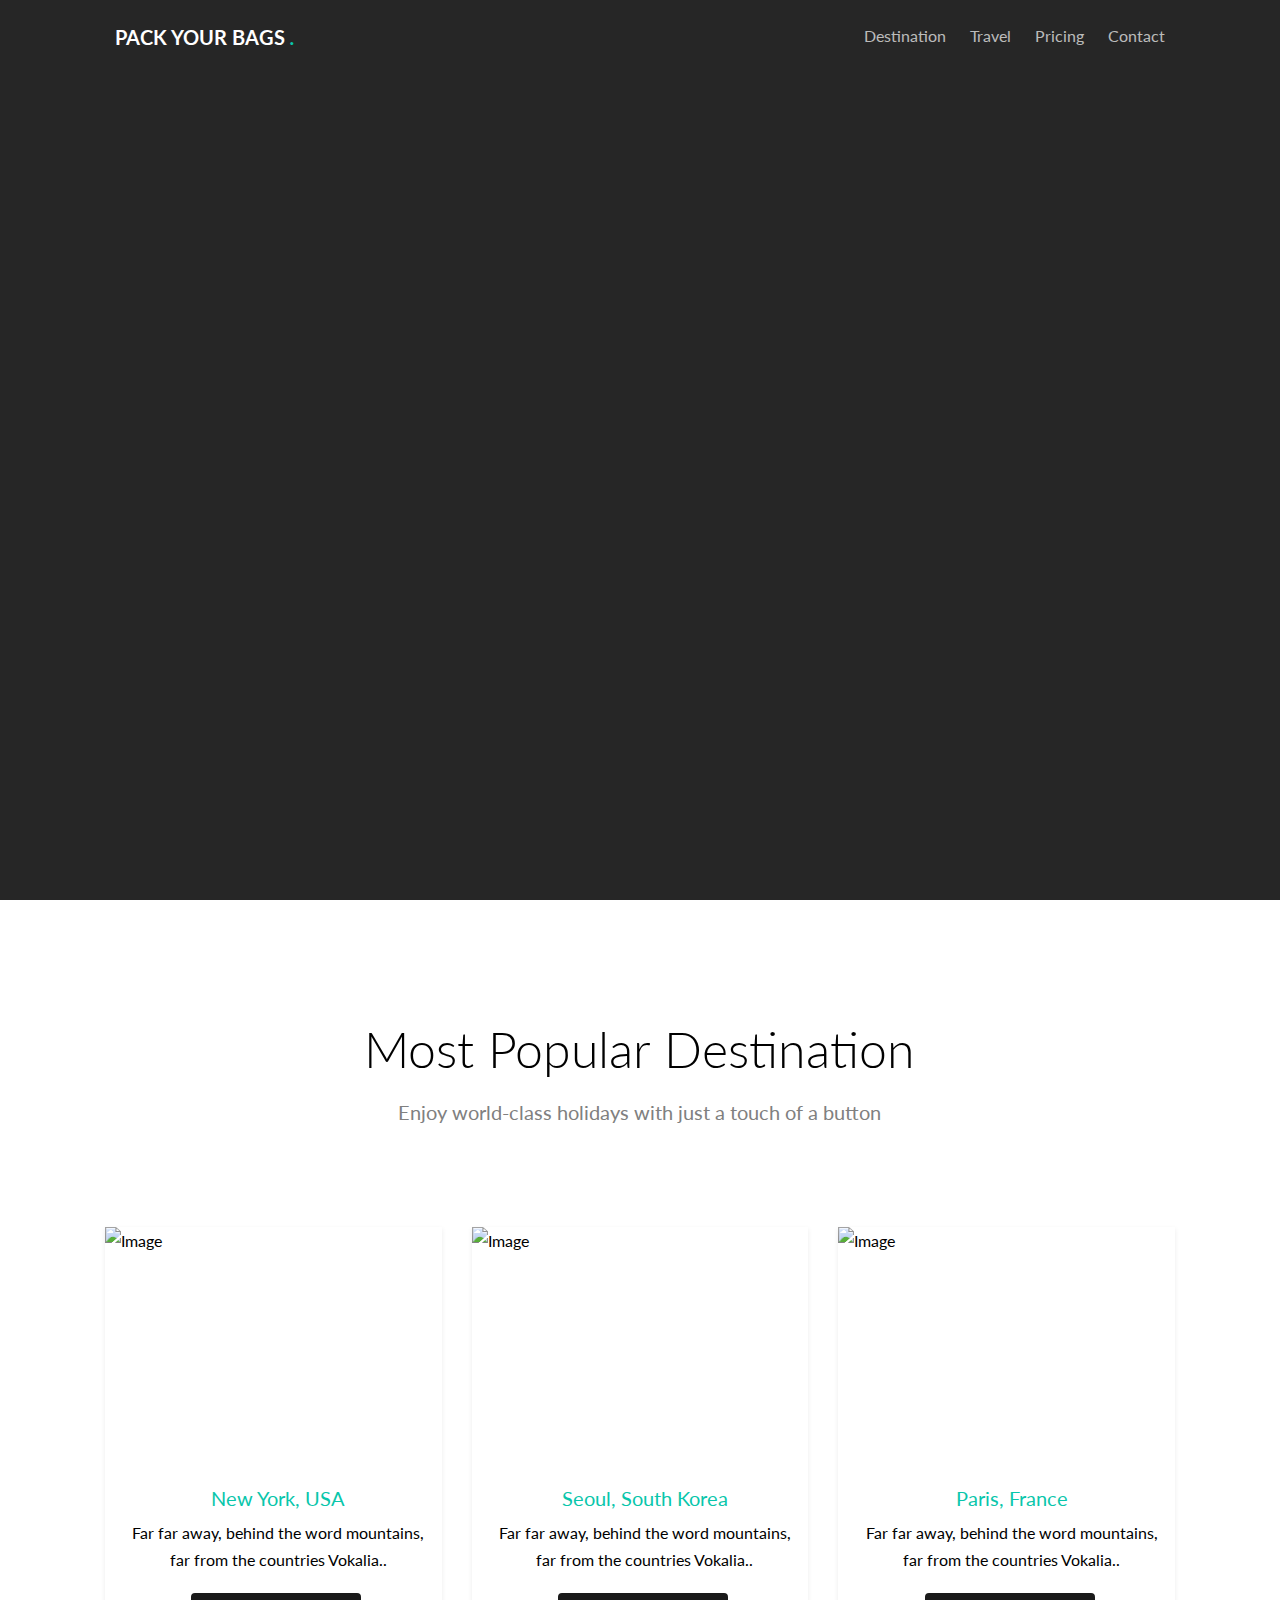
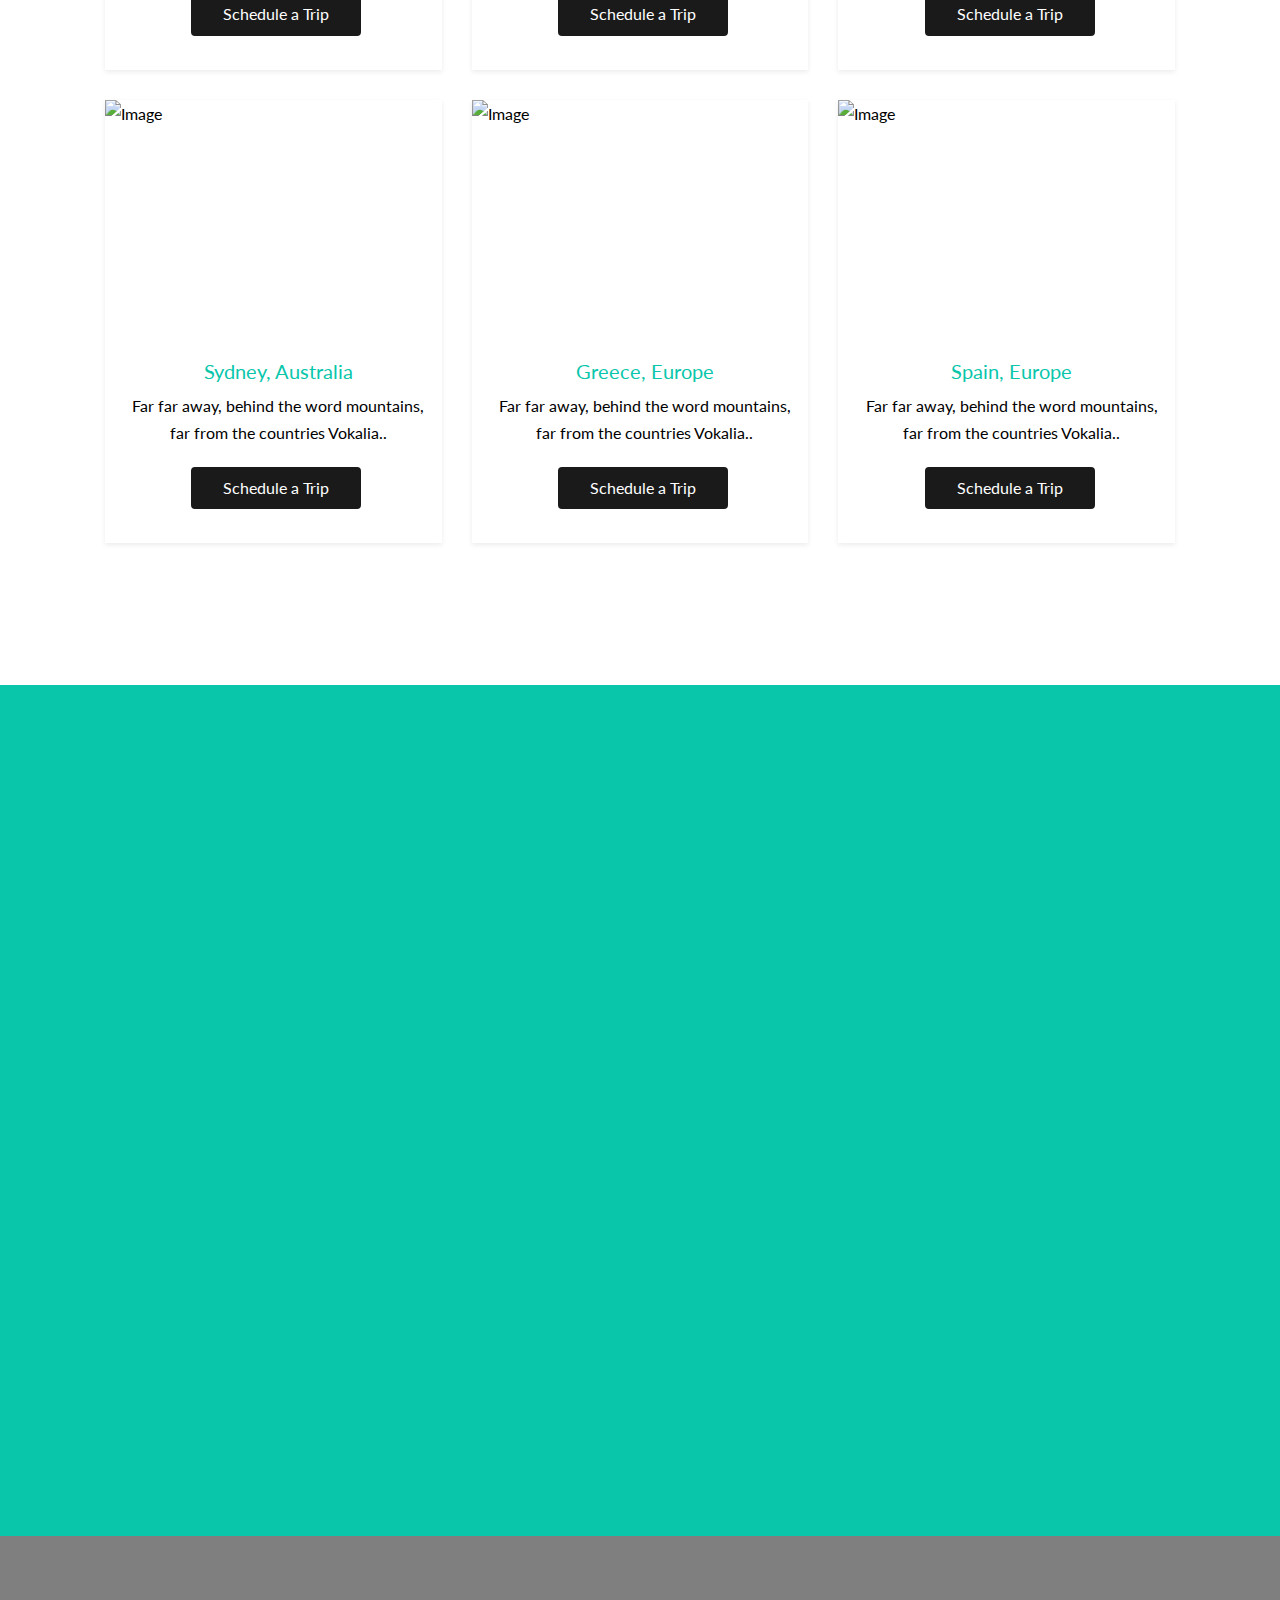
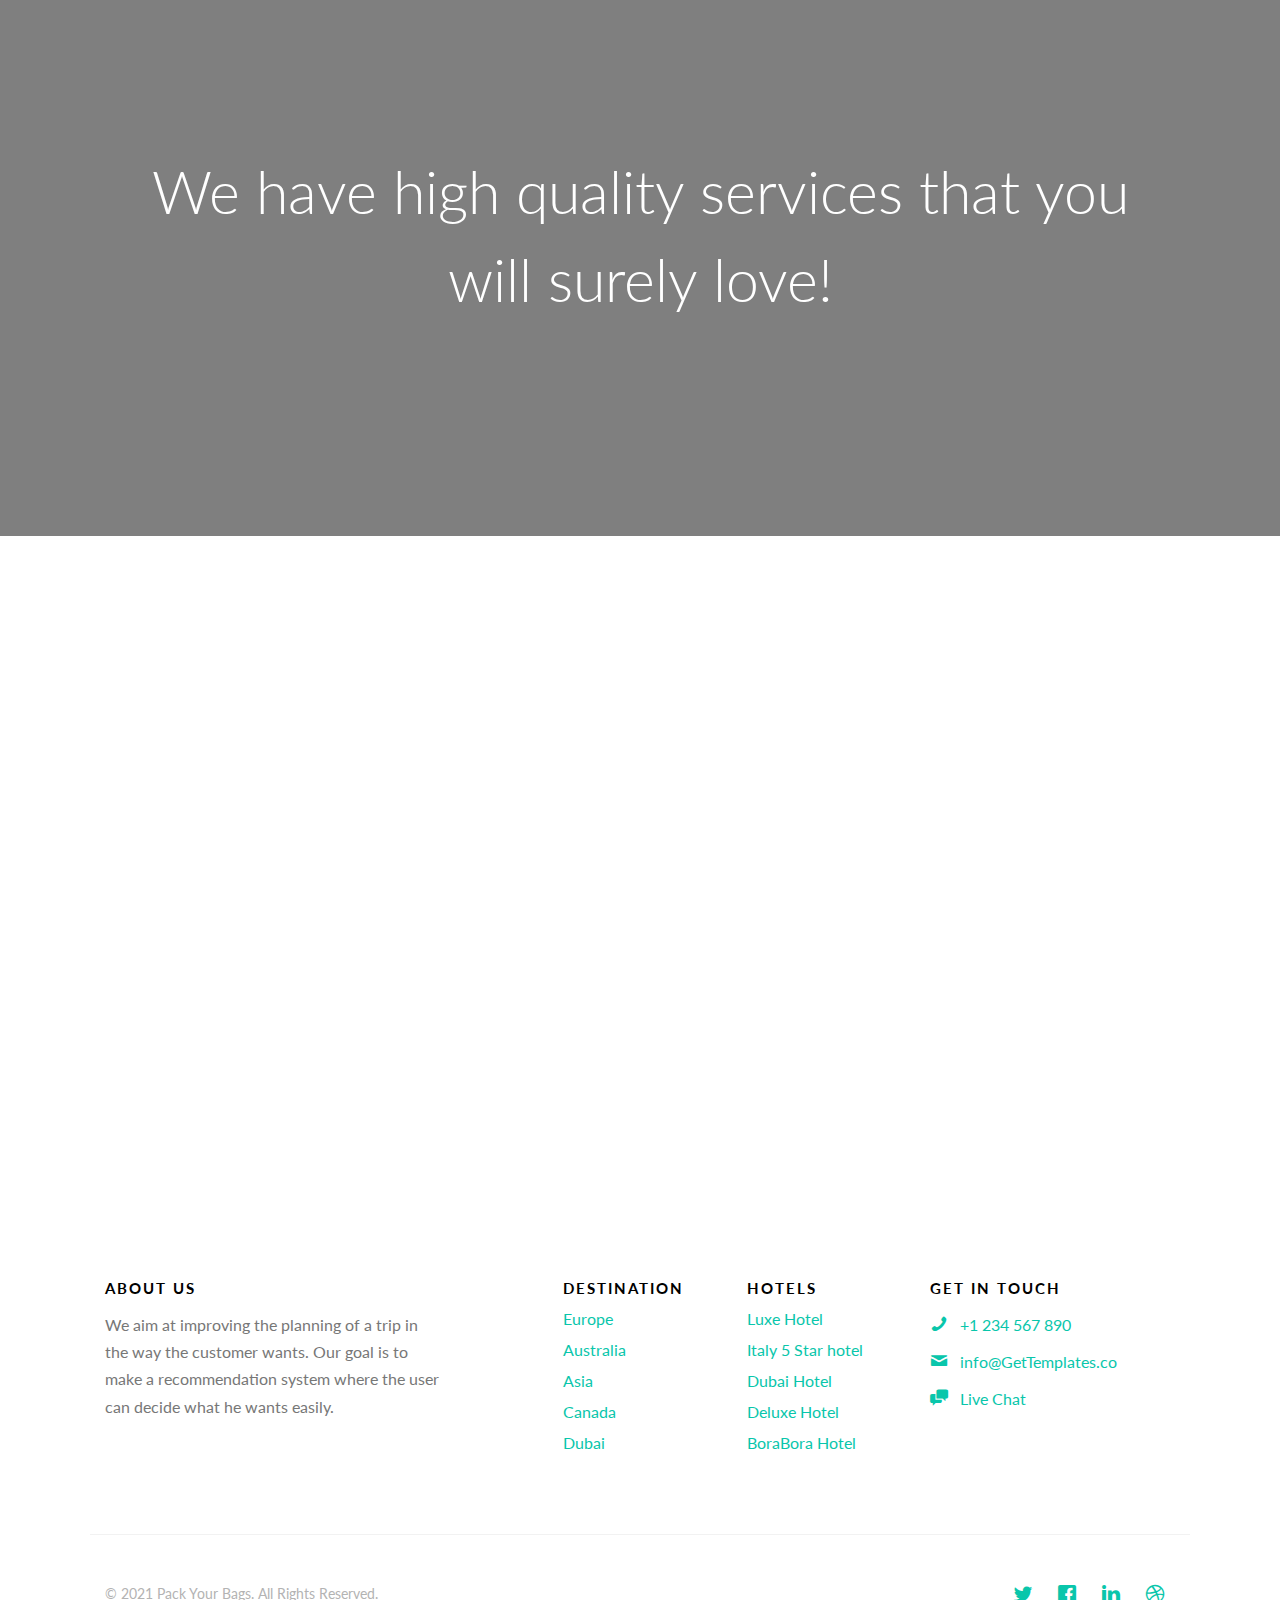
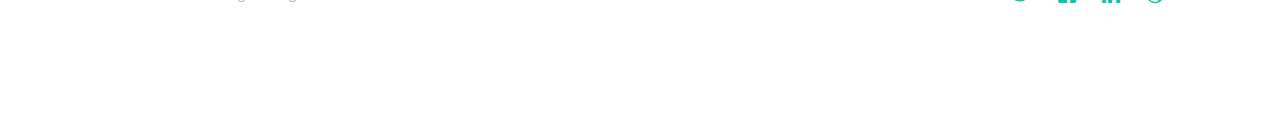
==== commit a3678b46: "made some changes" ====
--- a/index.html
+++ b/index.html
@@ -276,7 +276,7 @@
 			<div class="row">
 				<div class="col-md-8 col-md-offset-2 text-center gtco-heading animate-box">
 					<h2>How It Works</h2>
-					<p>Dignissimos asperiores vitae velit veniam totam fuga molestias accusamus alias autem provident. Odit ab aliquam dolor eius.</p>
+					<p>We are implementing a system where user preferences are given priority like budget,seasonal choices.The destinations are recommened accordingly.Here the burden is shifted from user to the system</p>
 				</div>
 			</div>
 			<div class="row">
@@ -331,7 +331,7 @@
 			<div class="row">
 				<div class="col-md-8 col-md-offset-2 text-center gtco-heading animate-box">
 					<h2>Our Success</h2>
-					<p>Cdnjfhjfgefg</p>
+					<p>Customer is our top priority. We are improving our services according to the customer needs.</p>
 				</div>
 			</div>
 
@@ -403,7 +403,7 @@
 				<div class="col-md-4">
 					<div class="gtco-widget">
 						<h3>About Us</h3>
-						<p>Lorem ipsum dolor sit amet consectetur adipisicing elit. Tempore eos molestias quod sint ipsum possimus temporibus officia iste perspiciatis consectetur in fugiat repudiandae cum. Totam cupiditate nostrum ut neque ab?</p>
+						<p>We aim at improving the planning of a trip in the way the customer wants. Our goal is to make a recommendation system where the user can decide what he wants easily.</p>
 					</div>
 				</div>
 
@@ -449,8 +449,8 @@
 			<div class="row copyright">
 				<div class="col-md-12">
 					<p class="pull-left">
-						<small class="block">&copy; 2016 Free HTML5. All Rights Reserved.</small> 
-						<small class="block">Designed by <a href="http://GetTemplates.co/" target="_blank">GetTemplates.co</a> Demo Images: <a href="http://unsplash.com/" target="_blank">Unsplash</a></small>
+						<small class="block">&copy; 2021 Pack Your Bags. All Rights Reserved.</small> 
+						<!-- <small class="block">Designed by <a href="http://GetTemplates.co/" target="_blank">GetTemplates.co</a> Demo Images: <a href="http://unsplash.com/" target="_blank">Unsplash</a></small> -->
 					</p>
 					<p class="pull-right">
 						<ul class="gtco-social-icons pull-right">
